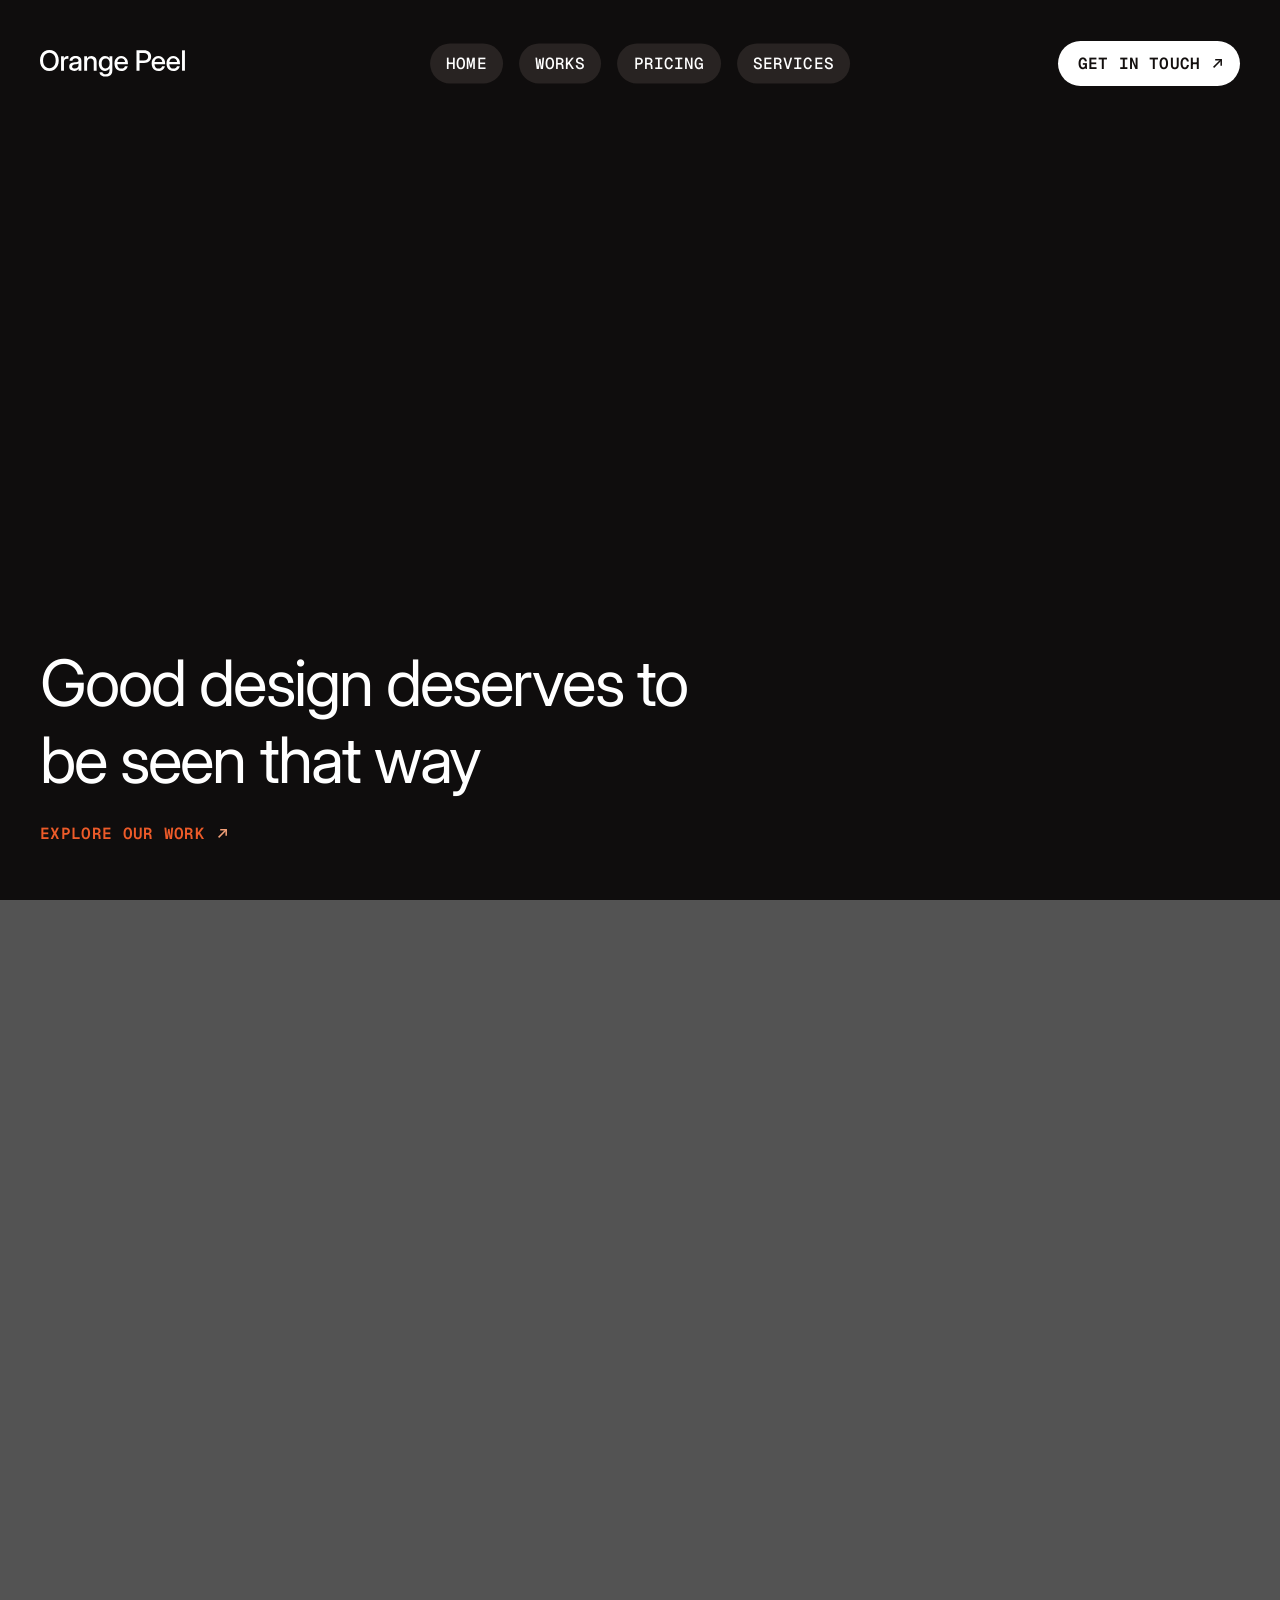
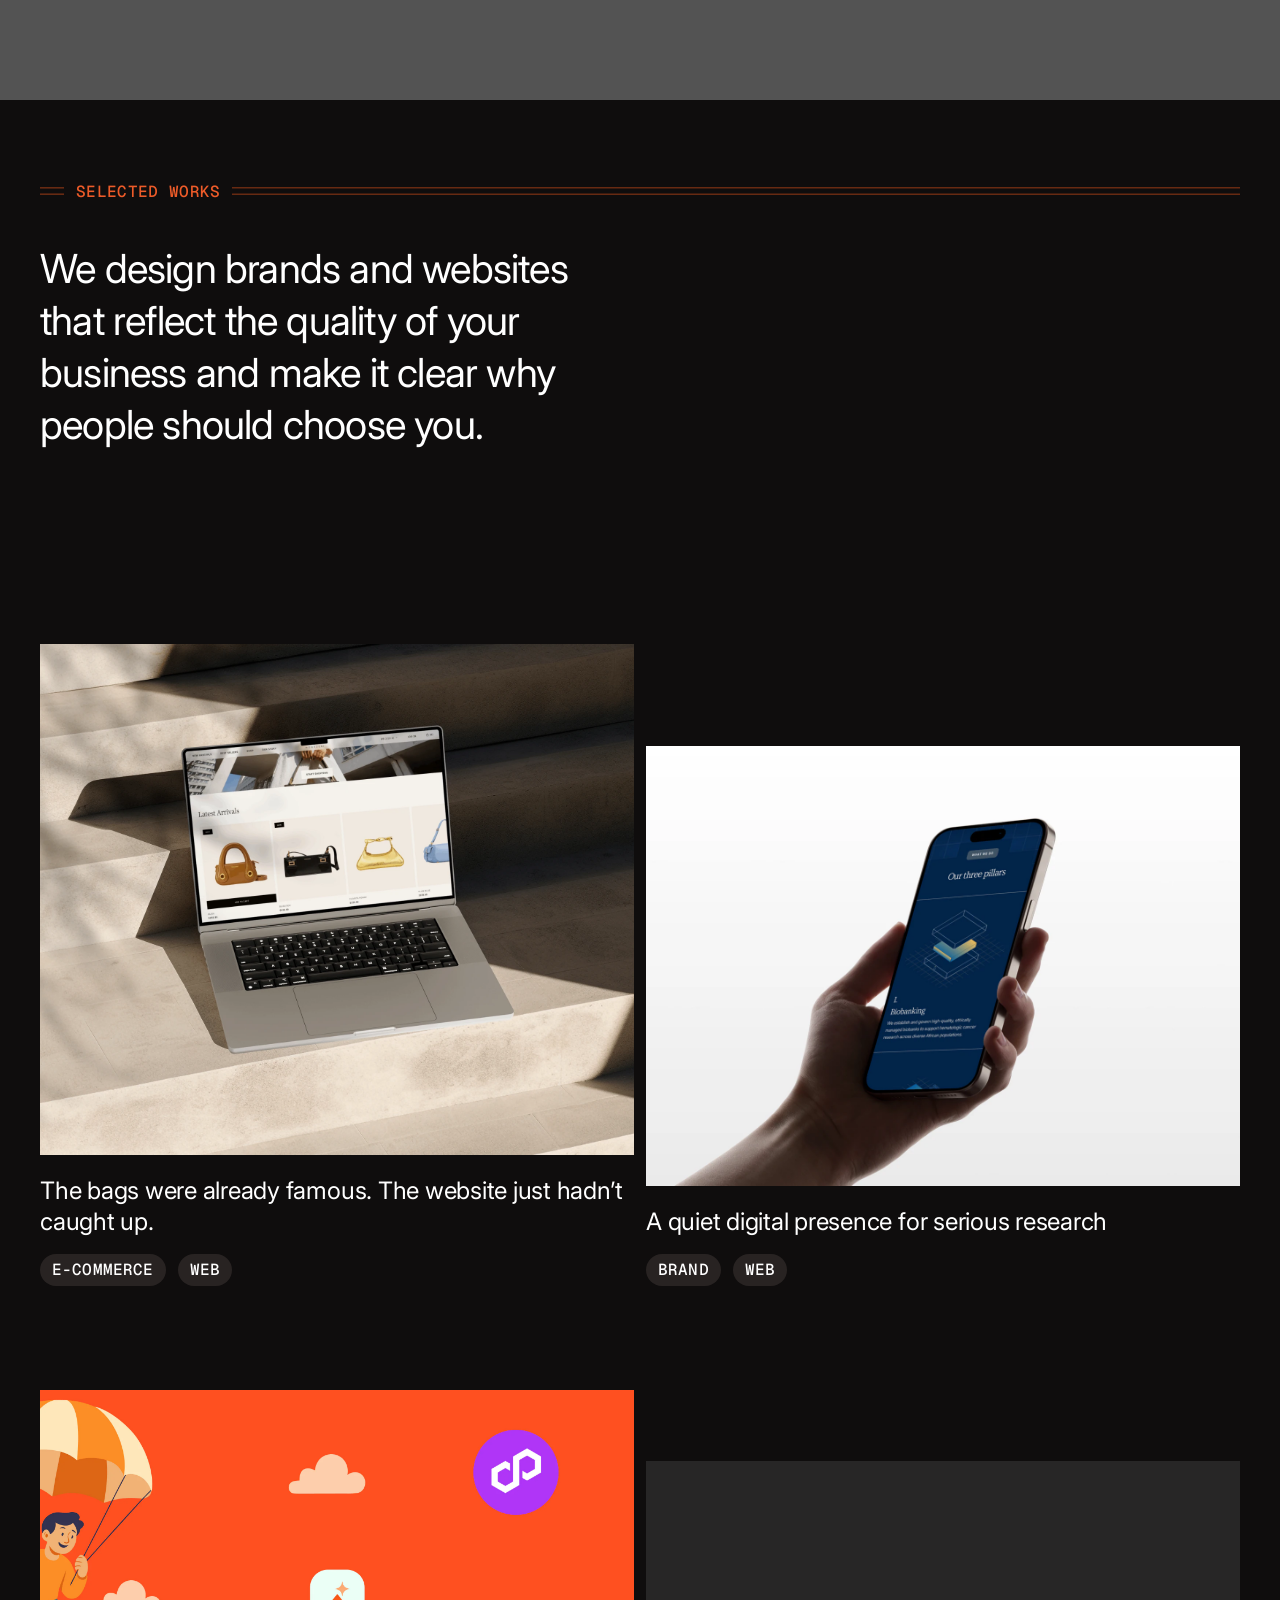
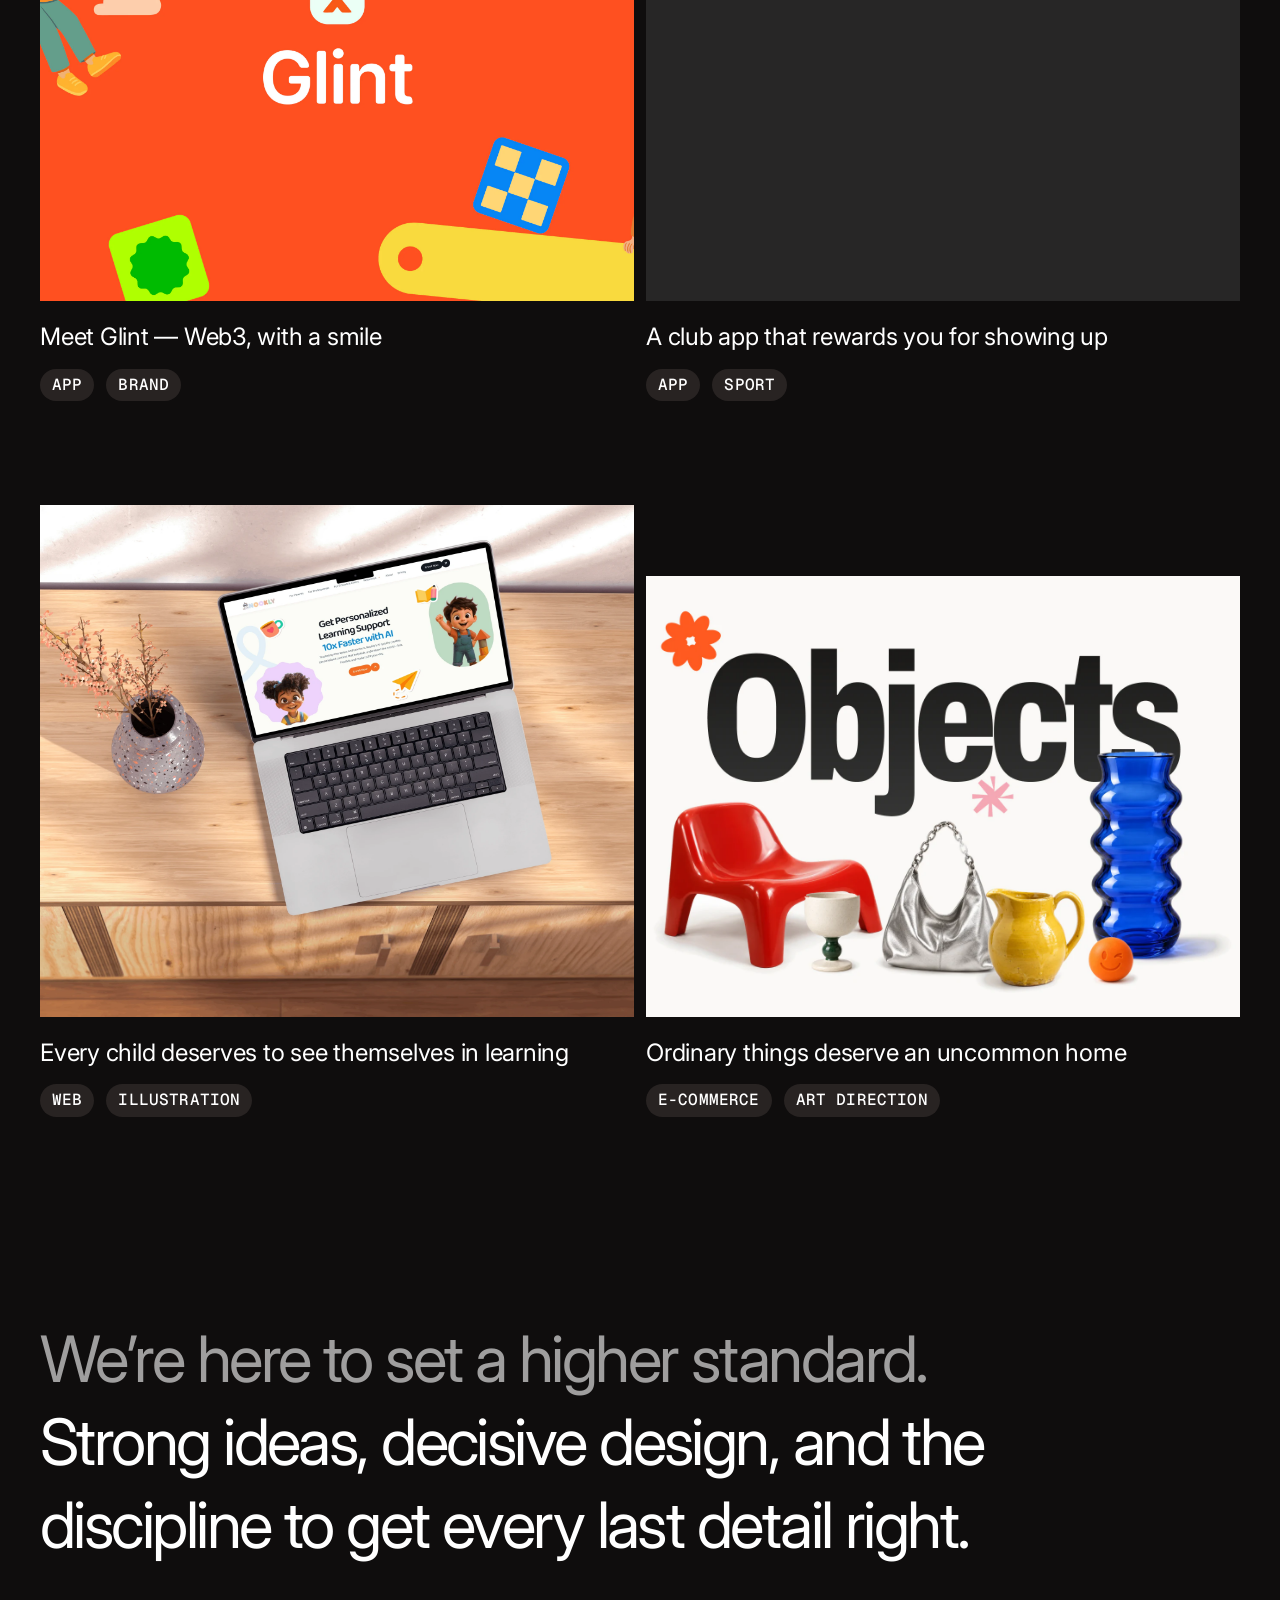
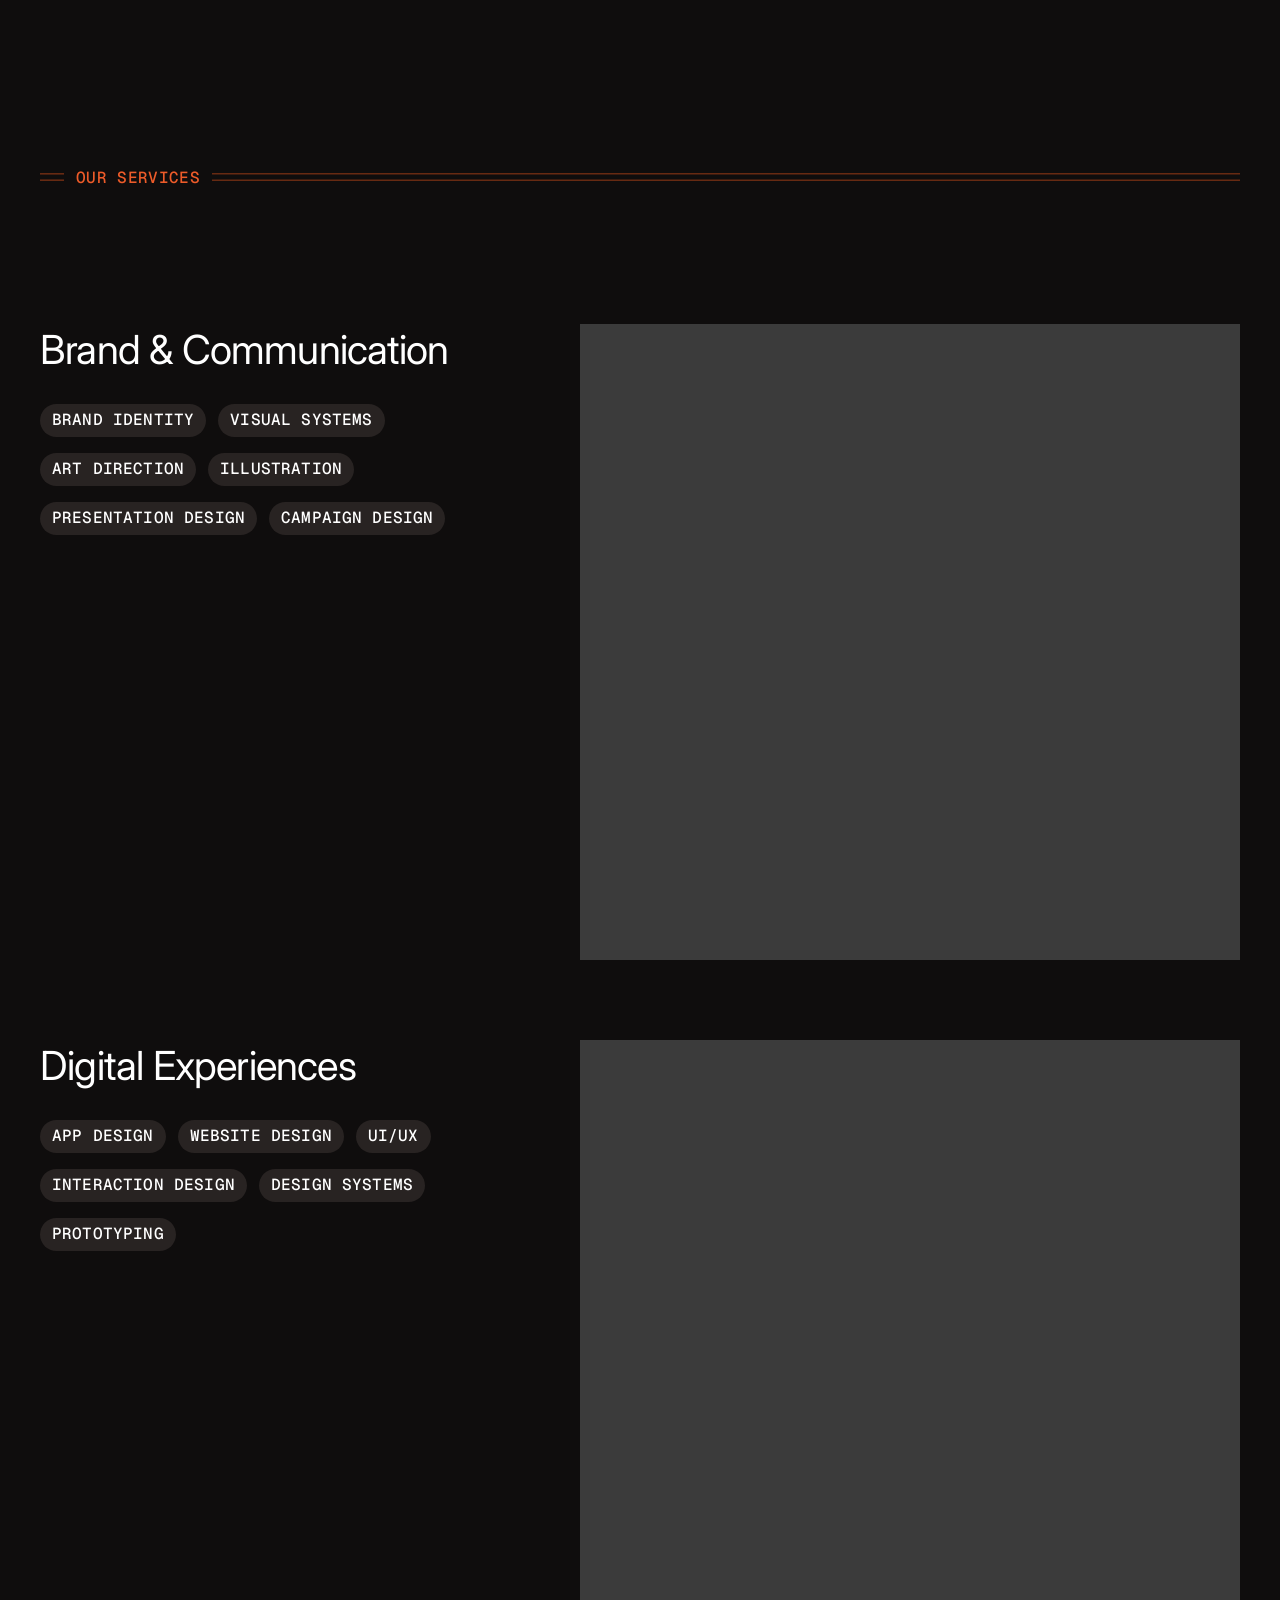
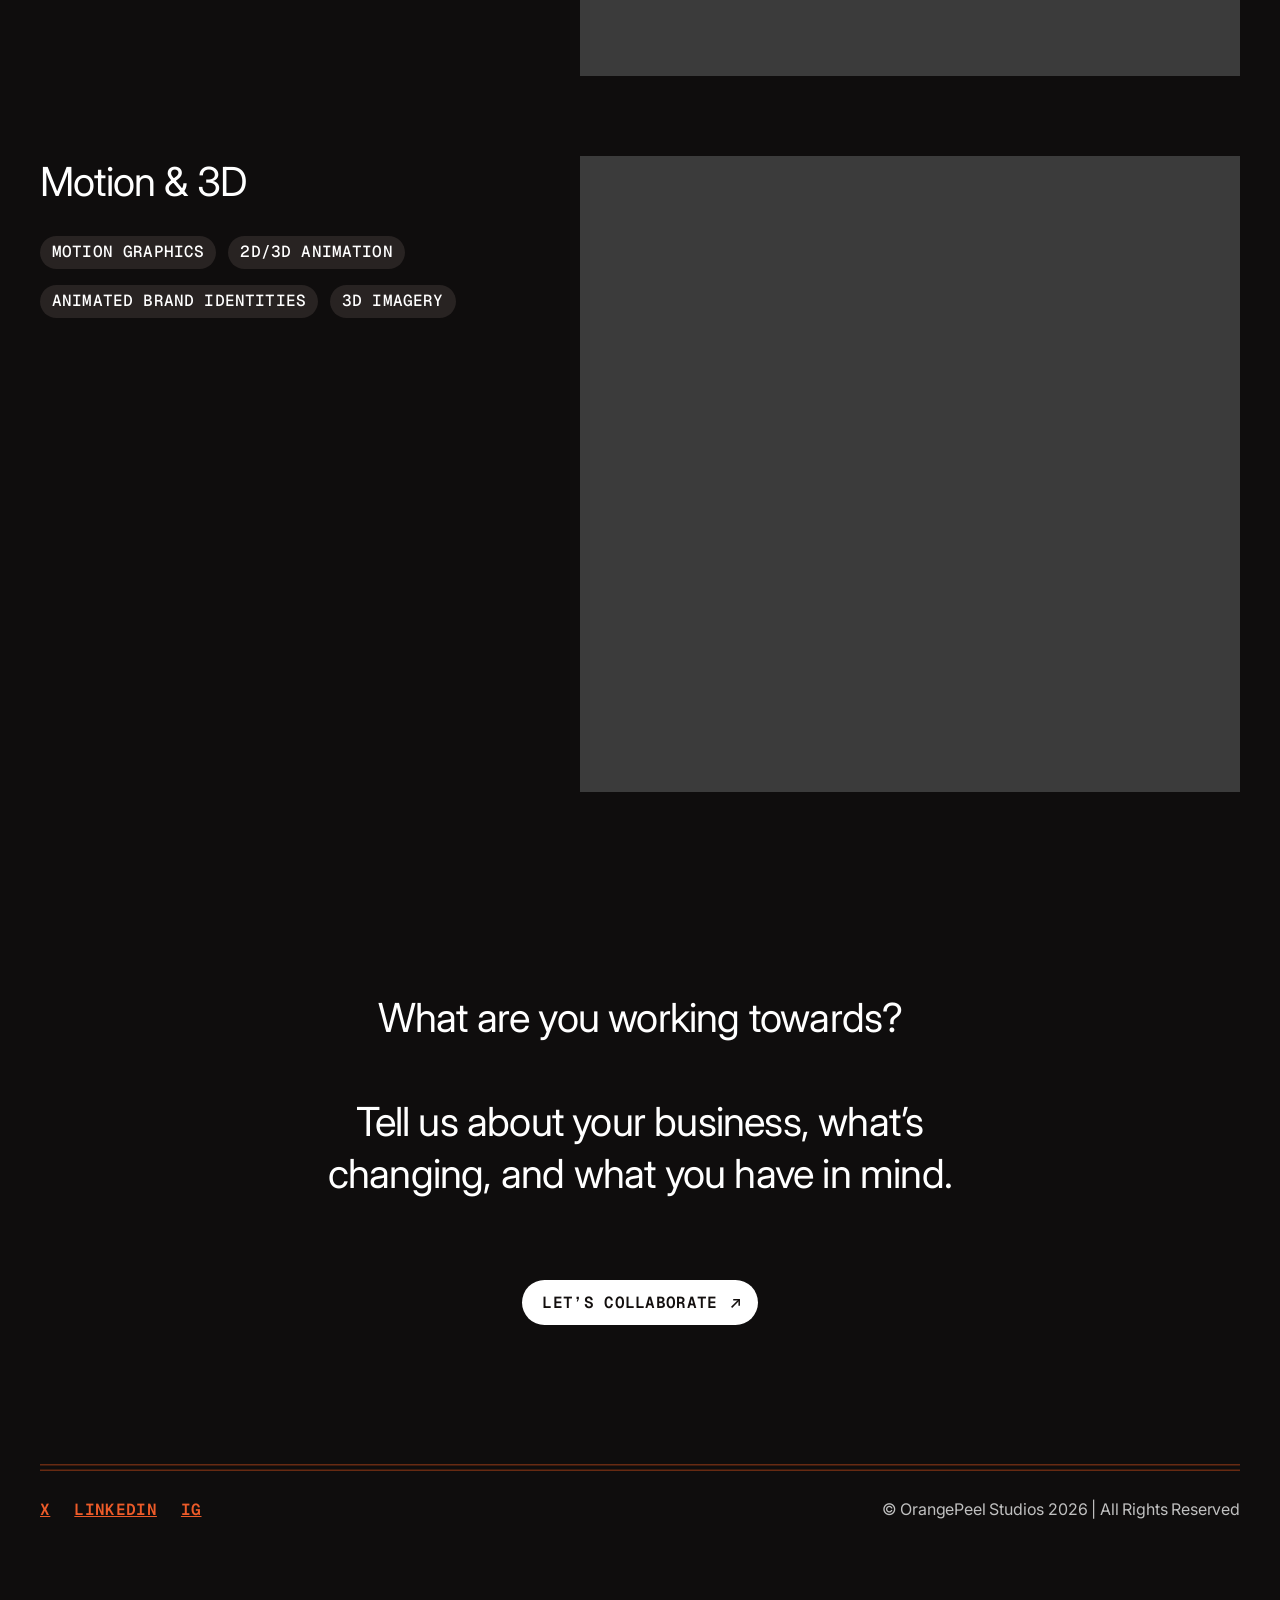
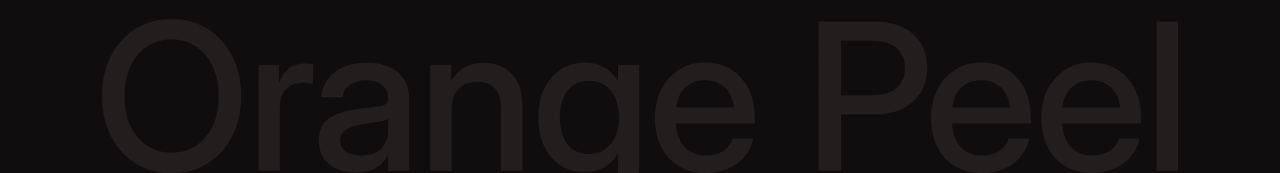
==== index.html @ c15f83d8 "Objects: add the display type video after the colour palette Co-Authored-By: Claude Opus 5.5 <norepl" ====
<!doctype html>
<html lang="en">
<head>
  <meta charset="utf-8">
  <meta name="viewport" content="width=device-width, initial-scale=1">
  <title>Studio</title>
  <link rel="icon" href="assets/favicon.svg" type="image/svg+xml">
  <link rel="icon" href="assets/favicon-32.png" sizes="32x32" type="image/png">
  <link rel="icon" href="assets/favicon-192.png" sizes="192x192" type="image/png">
  <link rel="apple-touch-icon" href="assets/apple-touch-icon.png">
  <link rel="preconnect" href="https://fonts.googleapis.com">
  <link rel="preconnect" href="https://fonts.gstatic.com" crossorigin>
  <link href="https://fonts.googleapis.com/css2?family=Geist+Mono:wght@500;600&family=Inter:opsz,wght@14..32,400;14..32,500&family=Nanum+Myeongjo&family=Barlow:wght@500&family=Baloo+2:wght@600&display=swap" rel="stylesheet">
  <link rel="stylesheet" href="styles.css?v=44">
</head>
<body>
  <main class="hero">
    <header class="site-header">
      <a class="site-logo" href="#" aria-label="Orange Peel home"><img src="assets/logo-orange-peel.svg?v=2" width="145" height="27" alt="Orange Peel"></a>
      <nav class="nav" aria-label="Primary">
        <a class="nav__link" href="#" aria-current="page">Home</a>
        <a class="nav__link" href="works.html">Works</a>
        <a class="nav__link" href="#pricing">Pricing</a>
        <a class="nav__link" href="#services">Services</a>
      </nav>
      <a class="cta" href="#contact">
        <span>Get in touch</span>
        <img src="assets/arrow-top-right-dark.svg" width="20" height="20" alt="">
      </a>
      <button class="menu-toggle" type="button" aria-label="Open menu" aria-expanded="false" aria-controls="mobile-menu">
        <svg class="menu-icon" width="32" height="32" viewBox="0 0 32 32" aria-hidden="true"><g class="menu-icon__turn menu-icon__turn--top"><path class="menu-icon__bar menu-icon__bar--top" d="M7.18 9.6H24.82"/></g><path class="menu-icon__bar menu-icon__bar--mid" d="M7.18 16H24.82"/><g class="menu-icon__turn menu-icon__turn--bottom"><path class="menu-icon__bar menu-icon__bar--bottom" d="M7.18 22.4H24.82"/></g></svg>
      </button>
    </header>

    <div class="mobile-menu" id="mobile-menu">
      <nav class="mobile-menu__links" aria-label="Menu">
        <a class="mobile-menu__link" href="#" aria-current="page">Home</a>
        <a class="mobile-menu__link" href="works.html">Works</a>
        <a class="mobile-menu__link" href="#pricing">Pricing</a>
        <a class="mobile-menu__link" href="#services">Services</a>
      </nav>
      <a class="cta mobile-menu__cta" href="#contact">
        <span>Get in touch</span>
        <img src="assets/arrow-top-right-dark.svg" width="20" height="20" alt="">
      </a>
    </div>

    <div class="hero__content">
      <h1 class="hero__title">Good design deserves to be seen that way</h1>
      <a class="hero__link" href="#projects">
        <span>Explore our work</span>
        <img src="assets/arrow-top-right-orange.svg" width="20" height="20" alt="">
      </a>
    </div>
  </main>

  <!-- Video placeholder (Figma "Wireframe - 3"). To add the video, replace the
       placeholder div with e.g.:
       <video src="assets/showreel.mp4" autoplay muted loop playsinline></video> -->
  <section class="video-section" aria-label="Showreel">
    <div class="video-section__placeholder" aria-hidden="true"></div>
  </section>

  <!-- Selected works (Figma "Wireframe - 4"). Card media are placeholders:
       put an <img> inside each .work-card__media when project imagery is ready. -->
  <section class="works" id="projects">
    <div class="section-label">
      <img class="section-label__rule" src="assets/section-rule-short.svg" width="24" height="7.5" alt="">
      <h2 class="section-label__text">Selected works</h2>
      <img class="section-label__rule section-label__rule--fill" src="assets/section-rule-long.svg" width="1197" height="7.5" alt="">
    </div>

    <p class="works__intro">We design brands and websites that reflect the quality of your business and make it clear why people should choose you.</p>

    <div class="works__grid">
      <a class="work-card" href="#work/monazeni">
        <div class="work-card__media"><img src="assets/work/monazeni-hero.webp" alt="The redesigned Monazeni website on a laptop" loading="lazy"></div>
        <div class="work-card__meta">
          <h3 class="work-card__title">The bags were already famous. The website just hadn’t caught up.</h3>
          <ul class="tags"><li class="tag">E-commerce</li><li class="tag">Web</li></ul>
        </div>
      </a>
      <a class="work-card" href="#work/claremont-amani">
        <div class="work-card__media work-card__media--short"><img src="assets/work/claremont-cover.webp" alt="A hand holding a phone showing the Claremont-Amani website" loading="lazy"></div>
        <div class="work-card__meta">
          <h3 class="work-card__title">A quiet digital presence for serious research</h3>
          <ul class="tags"><li class="tag">Brand</li><li class="tag">Web</li></ul>
        </div>
      </a>

      <a class="work-card" href="#work/glint">
        <div class="work-card__media"><img src="assets/work/glint-cover.webp" alt="Glint title illustration: the Glint logo surrounded by crypto icons and characters" loading="lazy"></div>
        <div class="work-card__meta">
          <h3 class="work-card__title">Meet Glint — Web3, with a smile</h3>
          <ul class="tags"><li class="tag">App</li><li class="tag">Brand</li></ul>
        </div>
      </a>
      <a class="work-card" href="#work/sporting-lagos">
        <div class="work-card__media work-card__media--short"></div>
        <div class="work-card__meta">
          <h3 class="work-card__title">A club app that rewards you for showing up</h3>
          <ul class="tags"><li class="tag">App</li><li class="tag">Sport</li></ul>
        </div>
      </a>

      <a class="work-card" href="#work/nookly">
        <div class="work-card__media"><img src="assets/work/nookly-hero.webp" alt="The Nookly website on a laptop on a wooden desk" loading="lazy"></div>
        <div class="work-card__meta">
          <h3 class="work-card__title">Every child deserves to see themselves in learning</h3>
          <ul class="tags"><li class="tag">Web</li><li class="tag">Illustration</li></ul>
        </div>
      </a>
      <a class="work-card" href="#work/objects">
        <div class="work-card__media work-card__media--short"><img src="assets/work/objects-cover.webp?v=2" alt="The word “Objects” above a red lounge chair, a ceramic cup, a silver bag, a yellow pitcher, a blue glass vase and an orange smiley ball" loading="lazy"></div>
        <div class="work-card__meta">
          <h3 class="work-card__title">Ordinary things deserve an uncommon home</h3>
          <ul class="tags"><li class="tag">E-commerce</li><li class="tag">Art direction</li></ul>
        </div>
      </a>
    </div>
  </section>

  <!-- Statement (Figma "Wireframe - 5") -->
  <section class="statement" aria-label="Our standard">
    <div class="statement__text">
      <p class="statement__muted">We’re here to set a higher standard.</p>
      <p>Strong ideas, decisive design, and the discipline to get every last detail right.</p>
    </div>
  </section>

  <!-- Our services (Figma "Wireframe - 6"). Media boxes are placeholders:
       put an <img> or <video> inside each .service__media when ready. -->
  <section class="services" id="services">
    <div class="section-label">
      <img class="section-label__rule" src="assets/section-rule-short.svg" width="24" height="7.5" alt="">
      <h2 class="section-label__text">Our services</h2>
      <img class="section-label__rule section-label__rule--fill" src="assets/section-rule-long.svg" width="1197" height="7.5" alt="">
    </div>

    <div class="services__list">
      <article class="service">
        <div class="service__info">
          <h3 class="service__title">Brand &amp; Communication</h3>
          <ul class="tags">
            <li class="tag">Brand identity</li>
            <li class="tag">Visual systems</li>
            <li class="tag">Art direction</li>
            <li class="tag">Illustration</li>
            <li class="tag">Presentation design</li>
            <li class="tag">Campaign design</li>
          </ul>
        </div>
        <div class="service__media"></div>
      </article>

      <article class="service">
        <div class="service__info">
          <h3 class="service__title">Digital Experiences</h3>
          <ul class="tags">
            <li class="tag">App design</li>
            <li class="tag">Website design</li>
            <li class="tag">UI/UX</li>
            <li class="tag">Interaction design</li>
            <li class="tag">Design systems</li>
            <li class="tag">Prototyping</li>
          </ul>
        </div>
        <div class="service__media"></div>
      </article>

      <article class="service">
        <div class="service__info">
          <h3 class="service__title">Motion &amp; 3D</h3>
          <ul class="tags">
            <li class="tag">Motion graphics</li>
            <li class="tag">2D/3D animation</li>
            <li class="tag">Animated brand identities</li>
            <li class="tag">3D imagery</li>
          </ul>
        </div>
        <div class="service__media"></div>
      </article>
    </div>
  </section>

  <!-- Contact CTA (Figma "Wireframe - 7") -->
  <section class="contact" id="contact">
    <h2 class="contact__text">
      What are you working towards?<br><br>
      Tell us about your business, what’s changing, and what you have in mind.
    </h2>
    <!-- TODO: replace with the studio's contact email or form URL -->
    <a class="cta cta--wide" href="mailto:hello@example.com">
      <span>Let’s collaborate</span>
      <img src="assets/arrow-top-right-dark.svg" width="20" height="20" alt="">
    </a>
  </section>

  <!-- Footer (Figma "Wireframe - 8"). TODO: set the social profile URLs. -->
  <footer class="site-footer">
    <img class="site-footer__rule" src="assets/footer-rule.svg" width="1360" height="7.5" alt="">
    <div class="site-footer__bar">
      <ul class="social-links">
        <li><a href="#" aria-label="X (Twitter)">X</a></li>
        <li><a href="#">LinkedIn</a></li>
        <li><a href="#" aria-label="Instagram">IG</a></li>
      </ul>
      <p class="site-footer__legal">© OrangePeel Studios 2026 | All Rights Reserved</p>
    </div>
    <div class="site-footer__wordmark" aria-hidden="true"><img src="assets/footer-wordmark.svg" width="1211" height="220" alt="" loading="lazy"></div>
  </footer>
  <!-- Case study overlay. Opened by any link to #work/<slug>; content is
       rendered from the PROJECTS data in case-study.js. -->
  <div class="case-overlay" id="case-study" role="dialog" aria-modal="true" aria-labelledby="case-title" hidden>
    <button class="case-close" type="button" aria-label="Close case study">
      <span class="case-close__inner">
        <img src="assets/icon-close.svg" width="24" height="24" alt="">
      </span>
    </button>
    <article class="case-sheet"></article>
  </div>

  <script src="menu.js?v=4" defer></script>
  <script src="case-study.js?v=62" defer></script>
</body>
</html>
---- styles.css ----
:root {
  --color-bg: #0f0d0d;
  --color-surface: #282322;
  --color-text: #ffffff;
  --color-ink: #130f0e;
  --color-accent: #ed5b29;
  --color-placeholder: #535353;
  --color-card: #272626;
  --color-media: #3b3b3b;
  --color-muted: #c0c0c0;
  --color-wordmark: #3a3432;

  --font-display: "Inter", system-ui, sans-serif;
  --font-mono: "Geist Mono", ui-monospace, monospace;

  --gutter: 40px;
}

*,
*::before,
*::after {
  box-sizing: border-box;
}

body {
  margin: 0;
  background: var(--color-bg);
  color: var(--color-text);
  font-family: var(--font-display);
  -webkit-font-smoothing: antialiased;
}

a {
  color: inherit;
  text-decoration: none;
}

img {
  display: block;
}

/* Hero (Figma frame "Wireframe - 2", 1440 × 760) */
.hero {
  position: relative;
  display: flex;
  flex-direction: column;
  justify-content: space-between;
  min-height: 100vh;
  min-height: 100svh;
  padding: 41px var(--gutter) 56px;
}

/* Header */
.site-header {
  position: relative;
  display: flex;
  justify-content: space-between;
  align-items: center;
  min-height: 45px;
}

/* Mobile menu button (Figma 118:18487): white circle with a hamburger. On open the
   top and bottom lines slide into the middle, then turn into a cross; closing plays it
   backwards. Each line has two layers: the inner path slides, the outer group turns. */
.menu-toggle {
  position: relative;
  z-index: 101;
  display: none;
  flex-shrink: 0;
  align-items: center;
  justify-content: center;
  width: 40px;
  height: 40px;
  padding: 0;
  border: 0;
  border-radius: 73px;
  background: #fff;
  cursor: pointer;
  -webkit-tap-highlight-color: transparent;
}

.menu-icon {
  overflow: visible;
}

.menu-icon__bar {
  fill: none;
  stroke: #121923;
  stroke-width: 2.536;
}

.menu-icon__bar--top,
.menu-icon__bar--bottom {
  transition: transform 0.22s cubic-bezier(0.65, 0, 0.35, 1) 0.2s;
}

.menu-icon__turn {
  transform-origin: 16px 16px;
  transition: transform 0.22s cubic-bezier(0.65, 0, 0.35, 1);
}

.menu-icon__bar--mid {
  transform-origin: 16px 16px;
  transition: opacity 0.12s ease 0.18s, transform 0.12s ease 0.18s;
}

.menu-toggle[aria-expanded="true"] .menu-icon__bar--top {
  transform: translateY(6.4px);
  transition-delay: 0s;
}

.menu-toggle[aria-expanded="true"] .menu-icon__bar--bottom {
  transform: translateY(-6.4px);
  transition-delay: 0s;
}

.menu-toggle[aria-expanded="true"] .menu-icon__turn--top {
  transform: rotate(45deg);
  transition-delay: 0.2s;
}

.menu-toggle[aria-expanded="true"] .menu-icon__turn--bottom {
  transform: rotate(-45deg);
  transition-delay: 0.2s;
}

.menu-toggle[aria-expanded="true"] .menu-icon__bar--mid {
  opacity: 0;
  transform: scaleX(0.4);
  transition-delay: 0.1s;
}

/* Full-screen mobile menu (Figma 119:18491): slides down from the top of the screen
   like a curtain; the header row (logo and button) stays on top of it */
.mobile-menu {
  position: fixed;
  inset: 0;
  z-index: 100;
  display: none;
  flex-direction: column;
  padding: calc(var(--menu-top, 69px) + 48px) var(--gutter) 48px;
  overflow-y: auto;
  background: #0f0d0d;
  visibility: hidden;
  clip-path: inset(0 0 100% 0);
  transition: clip-path 0.55s cubic-bezier(0.76, 0, 0.24, 1) 0.1s, visibility 0s linear 0.65s;
}

.mobile-menu.is-open {
  visibility: visible;
  clip-path: inset(0 0 0 0);
  transition: clip-path 0.65s cubic-bezier(0.76, 0, 0.24, 1), visibility 0s;
}

.mobile-menu__links {
  display: flex;
  flex-direction: column;
  align-items: flex-start;
  gap: 20px;
}

/* Links and the button glide up into place one after another once the curtain is down */
.mobile-menu__link,
.cta.mobile-menu__cta {
  opacity: 0;
  transform: translateY(24px);
  transition: opacity 0.2s ease, transform 0.2s ease;
}

.mobile-menu.is-open .mobile-menu__link,
.mobile-menu.is-open .cta.mobile-menu__cta {
  opacity: 1;
  transform: none;
  transition: opacity 0.5s ease, transform 0.6s cubic-bezier(0.16, 1, 0.3, 1);
}

.mobile-menu.is-open .mobile-menu__link:nth-child(1) { transition-delay: 0.3s; }
.mobile-menu.is-open .mobile-menu__link:nth-child(2) { transition-delay: 0.36s; }
.mobile-menu.is-open .mobile-menu__link:nth-child(3) { transition-delay: 0.42s; }
.mobile-menu.is-open .mobile-menu__link:nth-child(4) { transition-delay: 0.48s; }
.mobile-menu.is-open .cta.mobile-menu__cta { transition-delay: 0.5s; }

.mobile-menu__link {
  color: #fff;
  font-family: var(--font-display);
  font-weight: 500;
  font-size: 28px;
  line-height: 1.2;
  letter-spacing: -0.56px;
  text-decoration: none;
}

.cta.mobile-menu__cta {
  justify-content: center;
  font-size: 16px;
  align-items: center;
  margin-top: auto;
  padding: 16px 12px 16px 20px;
}

/* The header row sits above the menu so the logo and button stay put */
.site-header {
  z-index: 101;
}

html.menu-open {
  overflow: hidden;
}

@media (prefers-reduced-motion: reduce) {
  .mobile-menu,
  .mobile-menu.is-open,
  .menu-icon__bar,
  .menu-icon__turn,
  .mobile-menu__link,
  .cta.mobile-menu__cta {
    transition-duration: 0.01s !important;
    transition-delay: 0s !important;
  }
}

/* Wordmark at the far left of the nav bar */
.site-logo {
  display: block;
  flex-shrink: 0;
}

.site-logo img {
  display: block;
  width: 145px;
  height: auto;
}

.nav {
  position: absolute;
  left: 50%;
  top: 50%;
  transform: translate(-50%, -50%);
  display: flex;
  flex-wrap: wrap;
  align-items: center;
  gap: 16px;
}

.nav__link {
  padding: 10px 16px;
  border-radius: 20px;
  background: var(--color-surface);
  font-family: var(--font-mono);
  font-weight: 500;
  font-size: 16px;
  line-height: 1.3;
  letter-spacing: 0.16px;
  text-transform: uppercase;
  white-space: nowrap;
  transition: background-color 0.2s ease;
}

.nav__link:hover,
.nav__link:focus-visible {
  background: #3a3331;
}

.cta {
  display: inline-flex;
  align-items: flex-start;
  gap: 8px;
  padding: 12px 12px 12px 20px;
  border-radius: 72px;
  background: var(--color-text);
  color: var(--color-ink);
  font-family: var(--font-mono);
  font-weight: 600;
  font-size: 16px;
  line-height: normal;
  letter-spacing: 0.16px;
  text-transform: uppercase;
  white-space: nowrap;
  transition: opacity 0.2s ease;
}

.cta:hover,
.cta:focus-visible {
  opacity: 0.88;
}

/* Hero content */
.hero__content {
  display: flex;
  flex-direction: column;
  align-items: flex-start;
  gap: 24px;
  max-width: 670px;
}

.hero__title {
  margin: 0;
  font-family: var(--font-display);
  font-optical-sizing: auto;
  font-weight: 400;
  font-size: 64px;
  line-height: 1.2;
  letter-spacing: -1.92px;
}

.hero__link {
  display: inline-flex;
  align-items: flex-start;
  gap: 8px;
  color: var(--color-accent);
  font-family: var(--font-mono);
  font-weight: 600;
  font-size: 16px;
  line-height: normal;
  letter-spacing: 0.32px;
  text-transform: uppercase;
  white-space: nowrap;
}

.hero__link span {
  text-underline-offset: 4px;
}

.hero__link:hover span,
.hero__link:focus-visible span {
  text-decoration: underline;
}

.hero__link img {
  transition: transform 0.2s ease;
}

.hero__link:hover img,
.hero__link:focus-visible img {
  transform: translate(2px, -2px);
}

/* Video section (Figma frame "Wireframe - 3", 1440 × 900) */
.video-section {
  position: relative;
  aspect-ratio: 1440 / 900;
  overflow: hidden;
  background: var(--color-placeholder);
}

.video-section > * {
  position: absolute;
  inset: 0;
  width: 100%;
  height: 100%;
  border: 0;
  object-fit: cover;
}

/* Section label: "— SELECTED WORKS ———" */
.section-label {
  display: flex;
  align-items: center;
  gap: 12px;
  padding: 1px 0;
}

.section-label__rule {
  flex: none;
  /* SVG is 7.5 tall in a 6px slot, offset up by its 1.5px stroke overhang */
  margin-top: -1.5px;
}

.section-label__rule--fill {
  flex: 1 1 0;
  min-width: 0;
  width: 0;
}

.section-label__text {
  margin: 0;
  color: var(--color-accent);
  font-family: var(--font-mono);
  font-weight: 500;
  font-size: 16px;
  line-height: normal;
  letter-spacing: 0.32px;
  text-transform: uppercase;
  white-space: nowrap;
}

/* Works page (works.html) */
.page-top {
  padding: 41px var(--gutter) 0;
  background: var(--color-bg);
}

.works.works--page {
  padding-top: 120px;
}

.page-title {
  margin: 40px 0 0;
  font-weight: 400;
  font-size: 64px;
  line-height: 1.2;
  letter-spacing: -1.92px;
}

.works--page .works__intro {
  margin-top: 24px;
}

.works--page .works__grid {
  margin-top: 120px;
}

/* Selected works (Figma frame "Wireframe - 4", 1440 × 3656) */
.works {
  padding: 80px var(--gutter);
  background: var(--color-bg);
}

.works__intro {
  max-width: 555px;
  margin: 40px 0 0;
  font-size: 40px;
  line-height: 1.3;
  letter-spacing: -0.8px;
}

.works__grid {
  display: grid;
  grid-template-columns: repeat(2, minmax(0, 1fr));
  align-items: end;
  column-gap: 12px;
  row-gap: 104px;
  margin-top: 193px;
}

.work-card {
  display: flex;
  flex-direction: column;
  gap: 20px;
}

.work-card__media {
  aspect-ratio: 674 / 580;
  overflow: hidden;
  background: var(--color-card);
}

.work-card__media--short {
  aspect-ratio: 674 / 500;
}

.work-card__media > img,
.work-card__media > video {
  display: block;
  width: 100%;
  height: 100%;
  object-fit: cover;
  transition: transform 0.4s ease;
}

.work-card:hover .work-card__media > *,
.work-card:focus-visible .work-card__media > * {
  transform: scale(1.02);
}

.work-card__meta {
  display: flex;
  flex-direction: column;
  align-items: flex-start;
  gap: 16px;
}

.work-card__title {
  margin: 0;
  font-weight: 400;
  font-size: 24px;
  line-height: 1.3;
  letter-spacing: -0.24px;
}

.tags {
  display: flex;
  flex-wrap: wrap;
  gap: 16px 12px;
  margin: 0;
  padding: 0;
  list-style: none;
}

.tag {
  padding: 6px 12px;
  border-radius: 40px;
  background: var(--color-surface);
  font-family: var(--font-mono);
  font-weight: 500;
  font-size: 16px;
  line-height: 1.3;
  letter-spacing: 0.16px;
  text-transform: uppercase;
  white-space: nowrap;
}

/* Statement (Figma frame "Wireframe - 5", 1440 × 489) */
.statement {
  padding: 120px var(--gutter);
  background: var(--color-bg);
}

.statement__text {
  max-width: 994px;
  font-size: 64px;
  line-height: 1.3;
  letter-spacing: -2.56px;
}

.statement__text p {
  margin: 0;
}

.statement__muted {
  color: rgba(255, 255, 255, 0.6);
}

/* Our services (Figma frame "Wireframe - 6", 1440 × 2386) */
.services {
  padding: 80px var(--gutter);
  background: var(--color-bg);
}

.services__list {
  display: flex;
  flex-direction: column;
  gap: 80px;
  margin-top: 135px;
}

.service {
  display: flex;
  justify-content: space-between;
  align-items: flex-start;
  gap: 40px;
}

.service__info {
  display: flex;
  flex-direction: column;
  gap: 28px;
  flex: 0 1 427px;
}

.service__title {
  margin: 0;
  font-weight: 400;
  font-size: 40px;
  line-height: 1.3;
  letter-spacing: -0.8px;
}

.service__media {
  flex: 0 1 660px;
  aspect-ratio: 660 / 636;
  overflow: hidden;
  background: var(--color-media);
}

.service__media > img,
.service__media > video {
  display: block;
  width: 100%;
  height: 100%;
  object-fit: cover;
}

/* Contact CTA (Figma frame "Wireframe - 7", 1440 × 574) */
.contact {
  display: flex;
  flex-direction: column;
  align-items: center;
  gap: 80px;
  padding: 120px var(--gutter);
  background: var(--color-bg);
  text-align: center;
}

.contact__text {
  max-width: 720px;
  margin: 0;
  font-weight: 400;
  font-size: 40px;
  line-height: 1.3;
  letter-spacing: -0.8px;
}

.cta--wide {
  align-items: center;
  border-radius: 32px;
  letter-spacing: 0.32px;
}

/* Footer (Figma frame "Wireframe - 8", 1440 × 360) */
.site-footer {
  overflow: hidden;
  padding: 20px var(--gutter) 0;
  background: var(--color-bg);
}

.site-footer__rule {
  width: 100%;
  margin-top: -1.5px;
}

.site-footer__bar {
  display: flex;
  justify-content: space-between;
  align-items: center;
  gap: 16px 24px;
  flex-wrap: wrap;
  margin-top: 28px;
  font-size: 16px;
}

.social-links {
  display: flex;
  gap: 24px;
  margin: 0;
  padding: 0;
  list-style: none;
  color: var(--color-accent);
  font-family: var(--font-mono);
  font-weight: 600;
  line-height: normal;
  letter-spacing: 0.32px;
  text-transform: uppercase;
}

.social-links a {
  text-decoration: underline;
  text-decoration-thickness: 8%;
  transition: opacity 0.2s ease;
}

.social-links a:hover,
.social-links a:focus-visible {
  opacity: 0.75;
}

.site-footer__legal {
  margin: 0;
  color: var(--color-muted);
  line-height: 1.3;
  letter-spacing: -0.16px;
  text-align: right;
}

/* Oversized "Orange Peel" wordmark (Figma 122:18511, 1211 × 220 on a 1440 frame),
   cropped by the footer's bottom edge as in the design. It scales with the page;
   --w is its width and the crop and spacing keep Figma's proportions. */
.site-footer__wordmark {
  --w: min(1211px, 84.1vw);
  width: var(--w);
  height: calc(var(--w) * 174 / 1211);
  margin: calc(var(--w) * 111 / 1211) auto 0;
  overflow: hidden;
}

.site-footer__wordmark img {
  display: block;
  width: 100%;
  height: auto;
}

/* Phones: socials and copyright stacked and centred, copyright smaller */
@media (max-width: 600px) {
  .site-footer__bar {
    flex-direction: column;
    justify-content: center;
    gap: 16px;
  }

  .social-links {
    justify-content: center;
  }

  .site-footer__legal {
    font-size: 15px;
    text-align: center;
  }
}

/* ==========================================================================
   Case study overlay (Figma "Desktop - 250")
   ========================================================================== */
.case-overlay {
  --ease-out: cubic-bezier(0.16, 1, 0.3, 1);
  --ease-in: cubic-bezier(0.7, 0, 0.84, 0);
  position: fixed;
  inset: 0;
  z-index: 200;
  overflow: hidden;
  opacity: 0;
  transition: opacity 0.45s ease 0.15s;
}

/* Tinted, blurred backdrop over the homepage. Kept on a pseudo-element:
   a backdrop-filter on the overlay itself would trap the fixed close button. */
.case-overlay::before {
  content: "";
  position: fixed;
  inset: 0;
  background: rgba(221, 173, 160, 0.2);
  -webkit-backdrop-filter: blur(25.85px);
  backdrop-filter: blur(25.85px);
}

.case-overlay[hidden] {
  display: none;
}

.case-overlay.is-open {
  opacity: 1;
  transition-delay: 0s;
}

/* Close button: orange pill with an outer ring */
.case-close {
  position: fixed;
  top: 36px;
  left: 50%;
  z-index: 2;
  padding: 0;
  border: 1px solid #e44a03;
  border-radius: 44px;
  background: none;
  cursor: pointer;
  transform: translate(-50%, -24px);
  opacity: 0;
  transition: transform 0.3s var(--ease-in), opacity 0.3s ease;
}

.case-overlay.is-open .case-close {
  transform: translate(-50%, 0);
  opacity: 1;
  transition: transform 0.6s var(--ease-out) 0.3s, opacity 0.4s ease 0.3s;
}

.case-close__inner {
  display: flex;
  align-items: center;
  justify-content: center;
  padding: 16px 32px;
  border-radius: 41px;
  background: #fd540b;
  box-shadow: inset 0 -2px 4px #cf4100, inset 0 2px 4px #ffb898;
  transition: background-color 0.2s ease;
}

/* Focus rings: none for mouse/touch, a ring that matches the site for keyboard */
.case-close:focus,
.case-sheet:focus {
  outline: none;
}

html[data-input="keyboard"] .case-close:focus-visible {
  outline: 2px solid #fff;
  outline-offset: 4px;
}

.case-close:hover .case-close__inner,
.case-close:focus-visible .case-close__inner {
  background: #ff6a29;
}

/* The sheet slides up from the bottom of the screen */
/* The sheet stays fixed in place; only its content scrolls. */
.case-sheet {
  position: absolute;
  top: 130px;
  right: 0;
  bottom: 0;
  left: 0;
  z-index: 1;
  overflow-x: hidden;
  overflow-y: auto;
  overscroll-behavior: contain;
  padding: 88px var(--gutter) 0;
  border-radius: 40px 40px 0 0;
  background: var(--color-ink);
  transform: translateY(100vh);
  transition: transform 0.55s var(--ease-in);
}

.case-overlay.is-open .case-sheet {
  transform: none;
  transition: transform 0.9s var(--ease-out) 0.05s;
}

/* Header content rises in once the sheet has mostly arrived */
.case-header > *,
.case-figure--hero {
  opacity: 0;
  transform: translateY(32px);
}

.case-overlay.is-open .case-header > *,
.case-overlay.is-open .case-figure--hero {
  opacity: 1;
  transform: none;
  transition: opacity 0.7s ease, transform 0.9s var(--ease-out);
}

.case-overlay.is-open .case-header__main { transition-delay: 0.35s; }
.case-overlay.is-open .case-intro { transition-delay: 0.45s; }
.case-overlay.is-open .case-figure--hero { transition-delay: 0.55s; }

/* Header: tags + title on the left, intro on the right */
.case-header {
  display: flex;
  justify-content: space-between;
  align-items: flex-start;
  gap: 40px;
}

.case-header__main {
  display: flex;
  flex-direction: column;
  gap: 20px;
  flex: 0 1 656px;
}

.case-header .tag {
  border-radius: 20px;
}

.case-title {
  margin: 0;
  font-weight: 500;
  font-size: 56px;
  line-height: 1.3;
  letter-spacing: -1.12px;
}

.case-intro,
.case-chapter__body p {
  margin: 0;
  color: #e6e5e5;
  font-size: 18px;
  line-height: 1.58;
  letter-spacing: -0.18px;
}

.case-intro {
  display: flex;
  flex-direction: column;
  gap: 16px;
  flex: 0 1 539px;
  padding-top: 12px;
}

.case-intro p {
  margin: 0;
}

/* Large standalone line that closes a chapter */
.case-statement {
  max-width: 900px;
  margin: 120px 0 0;
  font-size: 56px;
  line-height: 1.25;
  letter-spacing: -1.68px;
}

/* Right-column text that continues a chapter after a full-width block */
.case-chapter.case-chapter--continued {
  margin-top: 80px;
}

/* Press logos (Figma "Section 1"): TV row above, magazines below, centred */
.case-press {
  --logo-scale: 1;
  display: flex;
  flex-direction: column;
  align-items: center;
  gap: 82px;
  margin-top: 120px;
  padding: 80px 0;
}

.case-press__row {
  display: flex;
  flex-wrap: wrap;
  justify-content: center;
  align-items: center;
  gap: 32px 48px;
  margin: 0;
  padding: 0;
  list-style: none;
}

.case-press__row:first-child {
  column-gap: 26px;
}

.case-press__row li {
  display: flex;
  align-items: center;
  justify-content: center;
}

.case-press__row img {
  width: calc(var(--logo-w) * var(--logo-scale));
  height: calc(var(--logo-h) * var(--logo-scale));
}

/* Short list inside a chapter (e.g. "The Experience") */
.case-list {
  margin: 0;
  padding: 0;
  list-style: none;
  border-bottom: 1px solid rgba(255, 255, 255, 0.15);
}

.case-list li {
  padding: 14px 0;
  border-top: 1px solid rgba(255, 255, 255, 0.15);
  font-size: 18px;
  line-height: 1.4;
  letter-spacing: -0.18px;
}

/* Bullet-point version of the list: same text as the body, no dividing lines */
.case-list.case-list--bullets {
  display: flex;
  flex-direction: column;
  gap: 8px;
  padding-left: 1.25em;
  border-bottom: 0;
  list-style: disc;
  color: #e6e5e5;
}

.case-list.case-list--bullets li {
  padding: 0 0 0 4px;
  border-top: 0;
  line-height: 1.58;
}

.case-list.case-list--bullets li::marker {
  color: var(--color-accent);
}

/* Media placeholders: put an <img>/<video> inside .case-media */
.case-figure {
  margin: 0;
}

.case-media {
  overflow: hidden;
  aspect-ratio: 1360 / 720;
  background: #e5e5e5;
}

.case-media > img,
.case-media > video {
  display: block;
  width: 100%;
  height: 100%;
  object-fit: cover;
}

.case-figure--hero {
  margin-top: 72px;
}

.case-figure--full {
  margin-top: 120px;
}

/* A full-width image straight after the colour palette sits close to it, as one block */
.case-palette + .case-figure--full {
  margin-top: 12px;
}

.case-caption {
  margin-top: 16px;
  color: rgba(255, 255, 255, 0.5);
  font-family: var(--font-mono);
  font-size: 14px;
  letter-spacing: 0.14px;
}

.case-pair {
  display: grid;
  grid-template-columns: repeat(2, minmax(0, 1fr));
  gap: 12px;
  margin-top: 120px;
}

/* Edge-to-edge image: spans the full sheet width, ignoring the side margins
   (at a 1440px window it shows at the Figma frame's exact 1440px width) */
.case-figure--bleed {
  margin-right: calc(var(--gutter) * -1);
  margin-left: calc(var(--gutter) * -1);
}

/* Edge-to-edge pair: two images spanning the full sheet width */
.case-pair--bleed {
  gap: 16px;
  margin-right: calc(var(--gutter) * -1);
  margin-left: calc(var(--gutter) * -1);
}

/* Back-to-back edge-to-edge slides sit close together */
.case-figure--bleed + .case-pair.case-pair--bleed,
.case-figure--bleed + .case-figure--bleed {
  margin-top: 16px;
}

/* Open Runde (SIL Open Font License; see assets/fonts/open-runde/LICENSE.txt) */
@font-face {
  font-family: "Open Runde";
  src: url("assets/fonts/open-runde/OpenRunde-Medium.woff2") format("woff2");
  font-weight: 500;
  font-display: swap;
}

@font-face {
  font-family: "Open Runde";
  src: url("assets/fonts/open-runde/OpenRunde-Semibold.woff2") format("woff2");
  font-weight: 600;
  font-display: swap;
}

/* Colour palette (Figma 19:864): 652 / 318 / 318 columns, 1320 x 400 at design size */
.case-palette {
  display: grid;
  grid-template-columns: 652fr 318fr 318fr;
  gap: 16px;
  aspect-ratio: 1320 / 400;
  margin-top: 120px;
}

.case-figure--full + .case-palette,
.case-pair + .case-palette {
  margin-top: 12px;
}

.case-palette__stack {
  display: grid;
  grid-template-rows: 1fr 1fr;
  gap: 16px;
}

.swatch {
  position: relative;
  display: flex;
  flex-direction: column;
  gap: 12px;
  padding: 32px;
  overflow: hidden;
  border-radius: 0;
  font-family: "Open Runde", var(--font-display);
}

.swatch--bottom {
  justify-content: flex-end;
}

.swatch__name,
.swatch__hex {
  margin: 0;
  line-height: 22.4px;
}

.swatch__name {
  color: #fff;
  font-weight: 600;
  font-size: 24px;
  letter-spacing: -0.48px;
}

.swatch__hex {
  font-weight: 500;
  font-size: 18px;
  letter-spacing: -0.36px;
}

/* Grid of landscape cards (e.g. Glint's stat cards, 652 x 400 each) */
.case-cards {
  display: grid;
  grid-template-columns: repeat(2, minmax(0, 1fr));
  gap: 12px;
  margin-top: 120px;
}

.case-media.case-media--card {
  aspect-ratio: 652 / 400;
}

/* A pair directly under a full-width image reads as one block */
.case-figure--full + .case-pair {
  margin-top: 12px;
}

.case-pair .case-media {
  aspect-ratio: var(--pair-ratio, 674 / 720);
}

/* Product strip (Figma "Frame 296"): cards keep their Figma proportions and
   scale with the frame's height (--u = 1 at the 720px design height). */
.case-media.case-shop {
  container-type: size;
  display: flex;
  align-items: center;
  background: #fff;
}

.case-shop__track {
  --u: calc(100cqh / 720);
  display: flex;
  align-items: flex-start;
  width: max-content;
  animation: shop-scroll 48s linear infinite;
  animation-delay: -4s;
}

.case-shop:hover .case-shop__track {
  animation-play-state: paused;
}

@keyframes shop-scroll {
  to {
    transform: translateX(-50%);
  }
}

.shop-card {
  display: flex;
  flex-direction: column;
  width: calc(331 * var(--u));
  margin-right: calc(12 * var(--u));
  font-family: "Barlow", var(--font-display);
  font-weight: 500;
}

.shop-card__media {
  position: relative;
  min-height: calc(452 * var(--u));
  overflow: hidden;
  background: #faf5f2;
}

.shop-card__frame {
  position: relative;
  height: calc(406 * var(--u));
  overflow: hidden;
}

.shop-card__box {
  position: absolute;
  top: calc(50% + 17 * var(--u));
  left: 50%;
  width: calc(356 * var(--u));
  height: calc(340 * var(--u));
  overflow: hidden;
  transform: translate(-50%, -50%);
}

.shop-card__box img {
  position: absolute;
  max-width: none;
}

.shop-card__cta {
  position: absolute;
  right: 0;
  bottom: 0;
  left: 0;
  padding: calc(16 * var(--u)) calc(14 * var(--u));
  background: #0b0b0b;
  color: #fff;
  font-size: max(10px, calc(12 * var(--u)));
  letter-spacing: calc(0.84 * var(--u));
  text-align: center;
  text-transform: uppercase;
  white-space: nowrap;
  opacity: 0;
  transform: translateY(100%);
  transition: opacity 0.25s ease, transform 0.35s cubic-bezier(0.16, 1, 0.3, 1);
}

.shop-card:hover .shop-card__cta {
  opacity: 1;
  transform: none;
}

.shop-card__name,
.shop-card__price {
  margin: 0;
}

.shop-card__name {
  margin-top: calc(20 * var(--u));
  color: #727272;
  font-size: max(10px, calc(12 * var(--u)));
  line-height: 1.1;
  letter-spacing: calc(0.96 * var(--u));
  text-transform: uppercase;
}

.shop-card__price {
  margin-top: calc(4 * var(--u));
  color: #272727;
  font-size: max(11px, calc(13 * var(--u)));
  line-height: 1.6;
  letter-spacing: calc(0.78 * var(--u));
}

@media (prefers-reduced-motion: reduce) {
  .case-media.case-media--pan > img {
    animation: none;
  }

  .case-media.case-shop {
    overflow-x: auto;
  }

  .case-shop__track {
    animation: none;
  }
}

/* Small mono label used for chapter numbers, gallery, credits */
.case-kicker {
  margin: 0;
  color: var(--color-accent);
  font-family: var(--font-mono);
  font-weight: 500;
  font-size: 16px;
  line-height: normal;
  letter-spacing: 0.32px;
  text-transform: uppercase;
}

/* Project facts */
.case-meta {
  display: grid;
  grid-template-columns: repeat(4, minmax(0, 1fr));
  gap: 24px 12px;
  margin: 40px 0 0;
}

.case-meta__item {
  padding-top: 16px;
  border-top: 1px solid rgba(255, 255, 255, 0.15);
}

.case-meta dt,
.case-credits dt {
  color: rgba(255, 255, 255, 0.5);
  font-family: var(--font-mono);
  font-size: 14px;
  letter-spacing: 0.14px;
  text-transform: uppercase;
}

.case-meta dd,
.case-credits dd {
  margin: 8px 0 0;
  font-size: 18px;
  line-height: 1.4;
}

/* Chapters: number + heading left, copy right (same columns as the header) */
.case-chapter {
  display: flex;
  justify-content: space-between;
  align-items: flex-start;
  gap: 40px;
  margin-top: 160px;
}

.case-chapter__head {
  display: flex;
  flex-direction: column;
  gap: 20px;
  flex: 0 1 656px;
}

.case-chapter__title {
  margin: 0;
  font-weight: 400;
  font-size: 40px;
  line-height: 1.3;
  letter-spacing: -0.8px;
}

.case-chapter__body {
  display: flex;
  flex-direction: column;
  gap: 20px;
  flex: 0 1 539px;
  padding-top: 40px;
}

/* Gallery carousel with counter */
.case-carousel {
  margin-top: 160px;
}

.case-carousel__bar {
  display: flex;
  justify-content: space-between;
  align-items: center;
  margin-bottom: 20px;
}

.case-carousel__controls {
  display: flex;
  align-items: center;
  gap: 8px;
  font-family: var(--font-mono);
  font-size: 16px;
}

.case-carousel__count {
  margin-right: 12px;
  color: rgba(255, 255, 255, 0.6);
}

.case-carousel__btn {
  width: 44px;
  height: 44px;
  border: 0;
  border-radius: 50%;
  background: var(--color-surface);
  color: var(--color-text);
  font-size: 18px;
  cursor: pointer;
  transition: background-color 0.2s ease;
}

.case-carousel__btn:hover,
.case-carousel__btn:focus-visible {
  background: #3a3331;
}

.case-carousel__track {
  display: flex;
  gap: 12px;
  margin: 0 calc(var(--gutter) * -1);
  padding: 0 var(--gutter);
  overflow-x: auto;
  scroll-snap-type: x mandatory;
  scroll-padding: 0 var(--gutter);
  scrollbar-width: none;
  list-style: none;
}

.case-carousel__track::-webkit-scrollbar {
  display: none;
}

.case-carousel__slide {
  flex: 0 0 min(900px, 80%);
  scroll-snap-align: start;
}

.case-carousel__slide .case-media {
  aspect-ratio: 900 / 600;
}

/* Client quote */
.case-quote {
  max-width: 1100px;
  margin: 160px 0 0;
}

.case-quote p {
  margin: 0;
  font-size: 56px;
  line-height: 1.25;
  letter-spacing: -1.68px;
}

.case-quote footer {
  margin-top: 32px;
  color: rgba(255, 255, 255, 0.6);
  font-family: var(--font-mono);
  font-size: 16px;
  letter-spacing: 0.16px;
  text-transform: uppercase;
}

/* Results */
.case-stats {
  display: grid;
  grid-template-columns: repeat(3, minmax(0, 1fr));
  gap: 12px;
  margin: 64px 0 0;
  padding: 0;
  list-style: none;
}

.case-stats li {
  display: flex;
  flex-direction: column;
  gap: 8px;
  padding-top: 20px;
  border-top: 1px solid rgba(255, 255, 255, 0.15);
}

.case-stats strong {
  font-weight: 400;
  font-size: 80px;
  line-height: 1;
  letter-spacing: -3.2px;
}

.case-stats span {
  color: rgba(255, 255, 255, 0.6);
  font-size: 18px;
}

/* Credits */
.case-credits {
  margin-top: 160px;
}

.case-credits__list {
  display: grid;
  grid-template-columns: repeat(4, minmax(0, 1fr));
  gap: 32px 12px;
  margin: 24px 0 0;
}

/* Next project */
.case-next {
  display: flex;
  flex-direction: column;
  gap: 16px;
  margin: 160px calc(var(--gutter) * -1) 0;
  padding: 80px var(--gutter) 96px;
  border-top: 1px solid rgba(255, 255, 255, 0.15);
}

.case-next__title {
  display: block;
  font-family: "Nanum Myeongjo", Georgia, serif;
  font-size: clamp(48px, 9vw, 128px);
  line-height: 1.1;
  letter-spacing: -0.04em;
  transition: color 0.2s ease;
}

.case-next__title img {
  display: inline-block;
  width: 0.35em;
  height: auto;
  margin-left: 0.12em;
  vertical-align: 0.1em;
  transition: transform 0.3s var(--ease-out);
}

.case-next:hover .case-next__title,
.case-next:focus-visible .case-next__title {
  color: var(--color-accent);
}

.case-next:hover .case-next__title img,
.case-next:focus-visible .case-next__title img {
  transform: translate(6px, -6px);
}

@media (prefers-reduced-motion: reduce) {
  .case-overlay,
  .case-overlay *,
  .case-overlay.is-open,
  .case-overlay.is-open * {
    transition-duration: 0.01ms !important;
    transition-delay: 0s !important;
  }
}

/* Responsive */
@media (max-width: 900px) {
  :root {
    --gutter: 24px;
  }

  .hero {
    padding-top: 24px;
    padding-bottom: 40px;
  }

  /* Phones and tablets: just the logo and a menu button; the links and
     "Get in touch" move into the full-screen menu */
  .site-header {
    align-items: center;
  }

  .site-logo img {
    width: 120px;
  }

  .site-header .nav,
  .site-header .cta {
    display: none;
  }

  .menu-toggle {
    display: flex;
  }

  .mobile-menu {
    display: flex;
  }

  .nav__link {
    font-size: 14px;
    padding: 8px 14px;
  }

  .hero__title {
    font-size: clamp(40px, 9vw, 64px);
    letter-spacing: -0.03em;
  }

  .works {
    padding-top: 56px;
    padding-bottom: 56px;
  }

  .works__intro {
    font-size: clamp(28px, 6vw, 40px);
    letter-spacing: -0.02em;
  }

  .works__grid,
  .works--page .works__grid {
    grid-template-columns: minmax(0, 1fr);
    row-gap: 48px;
    margin-top: 80px;
  }

  .page-top {
    padding-top: 24px;
  }

  .works.works--page {
    padding-top: 64px;
  }

  .page-title {
    font-size: clamp(40px, 9vw, 64px);
    letter-spacing: -0.03em;
  }

  .work-card__media--short {
    aspect-ratio: 674 / 580;
  }

  .work-card__title {
    font-size: 20px;
  }

  .tag {
    font-size: 14px;
  }

  .statement {
    padding-top: 80px;
    padding-bottom: 80px;
  }

  .statement__text {
    font-size: clamp(32px, 8vw, 64px);
    letter-spacing: -0.04em;
  }

  .services {
    padding-top: 56px;
    padding-bottom: 56px;
  }

  .services__list {
    gap: 64px;
    margin-top: 64px;
  }

  .service {
    flex-direction: column;
    align-items: stretch;
    gap: 28px;
  }

  .service__info,
  .service__media {
    flex: none;
  }

  .service__title {
    font-size: clamp(28px, 6vw, 40px);
    letter-spacing: -0.02em;
  }

  .contact {
    gap: 48px;
    padding-top: 80px;
    padding-bottom: 80px;
  }

  .contact__text {
    font-size: clamp(26px, 6vw, 40px);
    letter-spacing: -0.02em;
  }

  .case-close {
    top: 16px;
  }

  .case-close__inner {
    padding: 10px 24px;
  }

  .case-sheet {
    top: 84px;
    padding-top: 48px;
    border-radius: 28px 28px 0 0;
  }

  .case-header,
  .case-chapter {
    flex-direction: column;
    gap: 24px;
  }

  .case-header__main,
  .case-intro,
  .case-chapter__head,
  .case-chapter__body {
    flex: none;
  }

  .case-intro,
  .case-chapter__body {
    padding-top: 0;
  }

  .case-title {
    font-size: clamp(32px, 8vw, 56px);
    letter-spacing: -0.02em;
  }

  .case-intro,
  .case-chapter__body p {
    font-size: 16px;
  }

  .case-figure--hero {
    margin-top: 40px;
  }

  .case-media {
    aspect-ratio: 4 / 3;
  }

  .case-figure--full,
  .case-pair,
  .case-chapter,
  .case-carousel,
  .case-quote,
  .case-credits {
    margin-top: 88px;
  }

  .case-meta,
  .case-credits__list {
    grid-template-columns: repeat(2, minmax(0, 1fr));
  }

  .case-chapter__title {
    font-size: clamp(28px, 6vw, 40px);
  }

  .case-pair,
  .case-cards {
    grid-template-columns: minmax(0, 1fr);
  }

  /* Palette on phones: orange across the top, mint beside the stacked pair */
  .case-palette {
    grid-template-columns: 1fr 1fr;
    grid-template-rows: 180px 260px;
    gap: 12px;
    aspect-ratio: auto;
  }

  .case-palette .swatch:first-child {
    grid-column: 1 / -1;
  }

  .case-palette__stack {
    gap: 12px;
  }

  .swatch {
    gap: 8px;
    padding: 20px;
  }

  .swatch__name {
    font-size: 18px;
  }

  .swatch__hex {
    font-size: 14px;
  }

  /* Edge-to-edge images can be taller on phones, cropped around a focal point */
  .case-media.case-media--mobile-crop {
    aspect-ratio: auto !important;
    height: var(--m-height);
  }

  .case-media--mobile-crop > img {
    object-position: var(--m-position);
  }

  /* Slowly pan from the left edge to the right edge and back */
  .case-media--pan > img {
    animation: case-pan 14s ease-in-out infinite alternate;
  }

  @keyframes case-pan {
    0%, 12% {
      object-position: 0% 50%;
    }

    88%, 100% {
      object-position: 100% 50%;
    }
  }

  .case-cards {
    margin-top: 88px;
  }

  .case-quote p,
  .case-statement {
    font-size: clamp(28px, 7vw, 56px);
    letter-spacing: -0.03em;
  }

  .case-statement {
    margin-top: 72px;
  }

  .case-list li {
    font-size: 16px;
  }

  /* Product strip on phones: a shorter frame sized so two cards fit across
     (two cards + gap = 686 design px against the 720 design height). Capped on
     wider screens so the strip doesn't grow too tall. */
  .case-media.case-shop {
    aspect-ratio: auto;
    height: min(440px, calc((100vw - 2 * var(--gutter)) * 720 / 686));
  }

  .case-press {
    --logo-scale: 0.72;
    gap: 48px;
    margin-top: 72px;
    padding: 48px 0;
  }

  .case-press__row {
    gap: 28px 32px;
  }

  .case-chapter.case-chapter--continued {
    margin-top: 48px;
  }

  .case-chapter--continued .case-chapter__head {
    display: none;
  }

  .case-stats {
    grid-template-columns: minmax(0, 1fr);
    gap: 24px;
  }

  .case-stats strong {
    font-size: 56px;
  }

  .case-next {
    margin-top: 88px;
    padding: 56px var(--gutter) 72px;
  }
}

@media (max-width: 480px) {
  :root {
    --gutter: 16px;
  }

  .cta {
    font-size: 14px;
  }

  .hero__title {
    font-size: 36px;
  }
}

/* Title card (Nookly): a 1440 × 825 Figma frame that scales with the page.
   --u is one Figma pixel at the current width. */
.case-banner {
  container-type: inline-size;
}

.case-banner__frame {
  --u: calc(100cqw / 1440);
  position: relative;
  overflow: hidden;
  aspect-ratio: 1440 / 825;
  background: #fefcf7;
}

.case-banner__title {
  position: absolute;
  top: calc(254 * var(--u));
  left: 50%;
  width: calc(895 * var(--u));
  margin: 0;
  color: #0f181c;
  font-family: "Baloo 2", var(--font-display);
  font-weight: 600;
  font-size: calc(96 * var(--u));
  line-height: 1.1;
  letter-spacing: -0.04em;
  text-align: center;
  transform: translateX(-50%);
}

.case-banner__sticker {
  position: absolute;
  top: calc(var(--y) * var(--u));
  left: calc(var(--x) * var(--u));
  width: calc(var(--w) * var(--u));
  height: calc(var(--h) * var(--u));
  transform: translate(-50%, -50%) var(--t);
}

.case-banner__sticker img {
  position: absolute;
  top: 0;
  left: 0;
  display: block;
  width: var(--iw);
  height: var(--ih);
  max-width: none;
}

@media (max-width: 480px) {
  .case-banner__frame {
    --u: calc(100cqw / 375);
    aspect-ratio: 375 / 481;
  }

  .case-banner__title {
    top: calc(var(--m-top) * var(--u));
    width: calc(var(--m-width) * var(--u));
    font-size: calc(var(--m-size) * var(--u));
  }

  .case-banner__sticker {
    top: calc(var(--my) * var(--u));
    left: calc(var(--mx) * var(--u));
    width: calc(var(--mw) * var(--u));
    height: calc(var(--mh) * var(--u));
    transform: translate(-50%, -50%) var(--mt);
  }
}

/* Claremont-Amani DNA frame (Figma 84:11062, 674 × 720). --u is one Figma pixel.
   The helix is pre-flattened onto the navy, so the grid is laid over it with
   "lighten": grid lines show on the navy and disappear behind the brighter helix. */
.case-dna {
  --u: calc(100cqw / 674);
  position: relative;
  width: 100%;
  height: 100%;
  overflow: hidden;
  container-type: inline-size;
  background: #032449;
}

.case-dna > img {
  position: absolute;
  display: block;
  max-width: none;
}

.case-dna__helix {
  top: calc(362.77 * var(--u));
  left: calc(341.56 * var(--u));
  width: calc(1120 * var(--u));
  height: calc(972.6 * var(--u));
  transform: translate(-50%, -50%) rotate(-45deg);
  animation: dna-drift 9s ease-in-out infinite alternate;
  will-change: transform;
}

.case-dna__grid {
  top: calc(-665 * var(--u));
  left: calc(-285.22 * var(--u));
  width: calc(2868.5 * var(--u));
  height: calc(1433.06 * var(--u));
  mix-blend-mode: lighten;
  pointer-events: none;
}

/* The helix slides gently along its own axis, turning and swelling slightly */
@keyframes dna-drift {
  from {
    transform: translate(-50%, -50%) rotate(-46deg) translateX(calc(-22 * var(--u))) scale(1);
  }
  to {
    transform: translate(-50%, -50%) rotate(-44deg) translateX(calc(22 * var(--u))) scale(1.04);
  }
}

@media (prefers-reduced-motion: reduce) {
  .case-dna__helix {
    animation: none;
  }
}
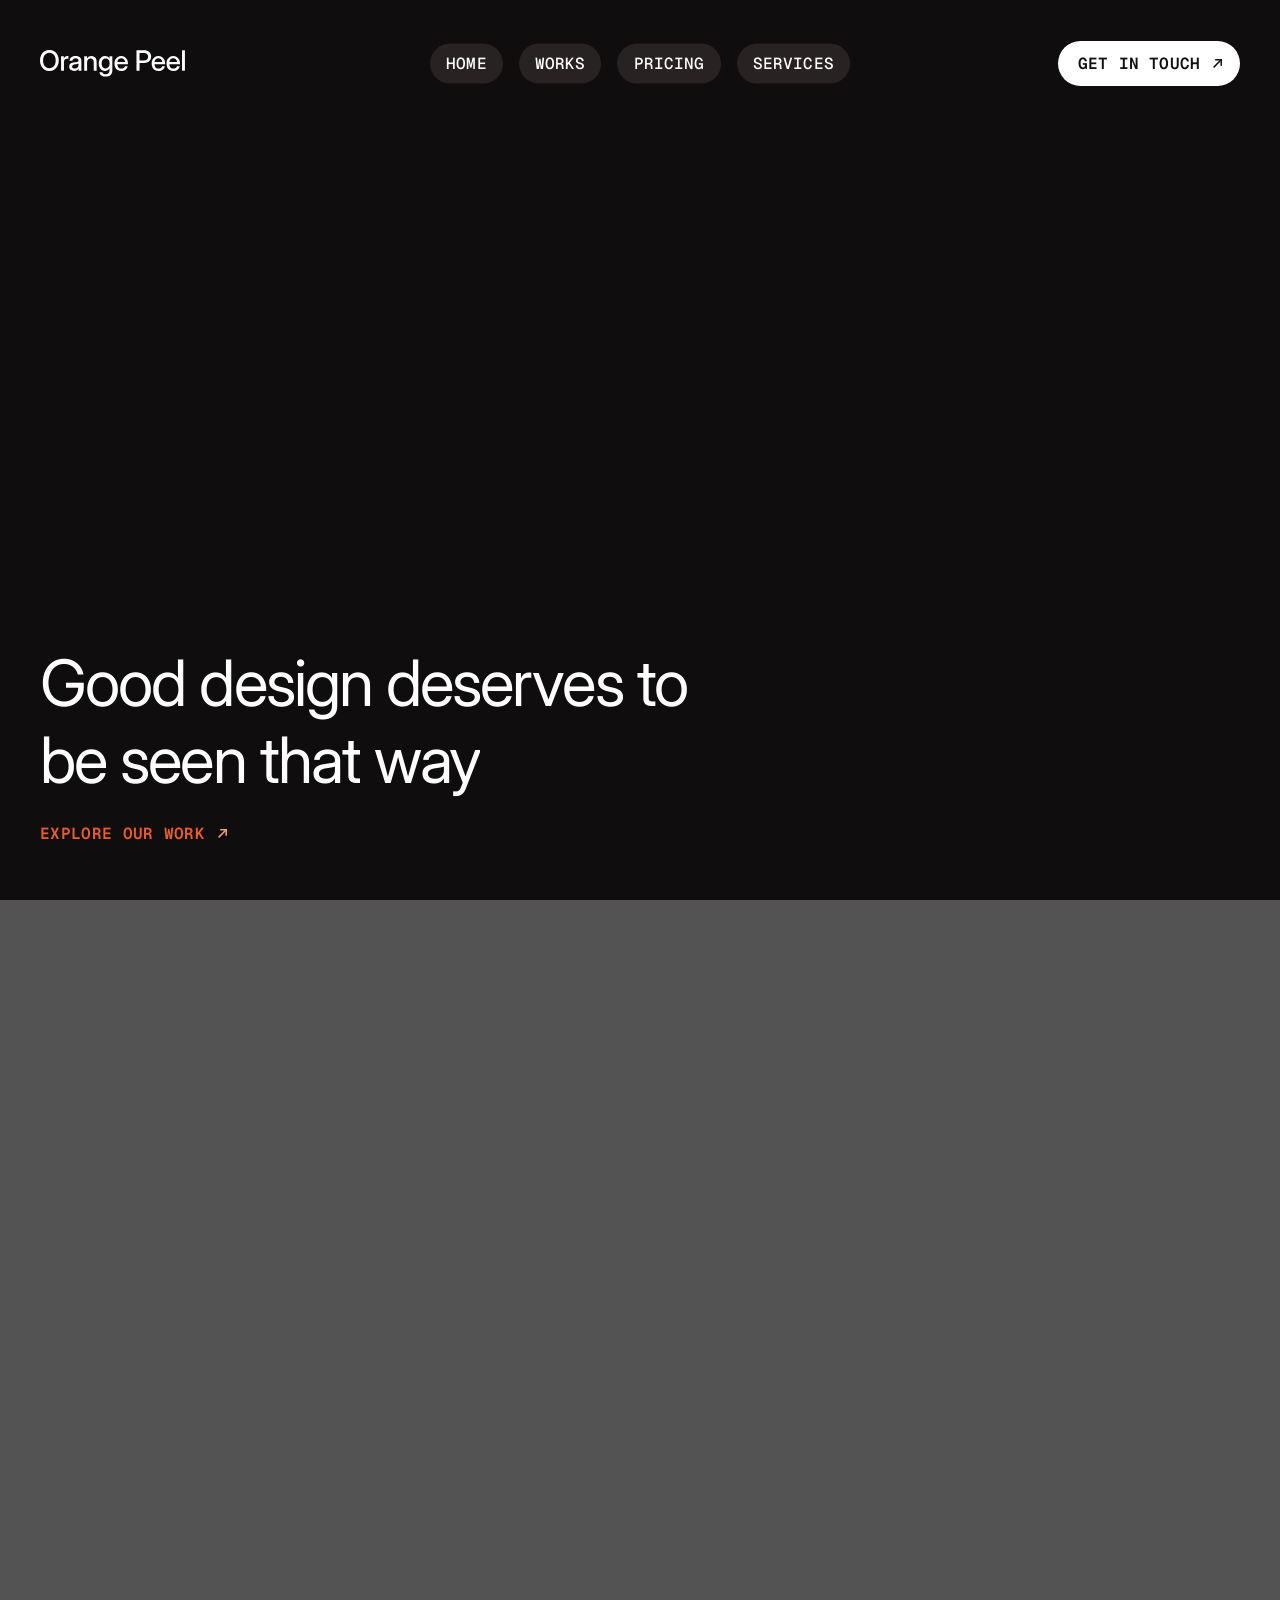
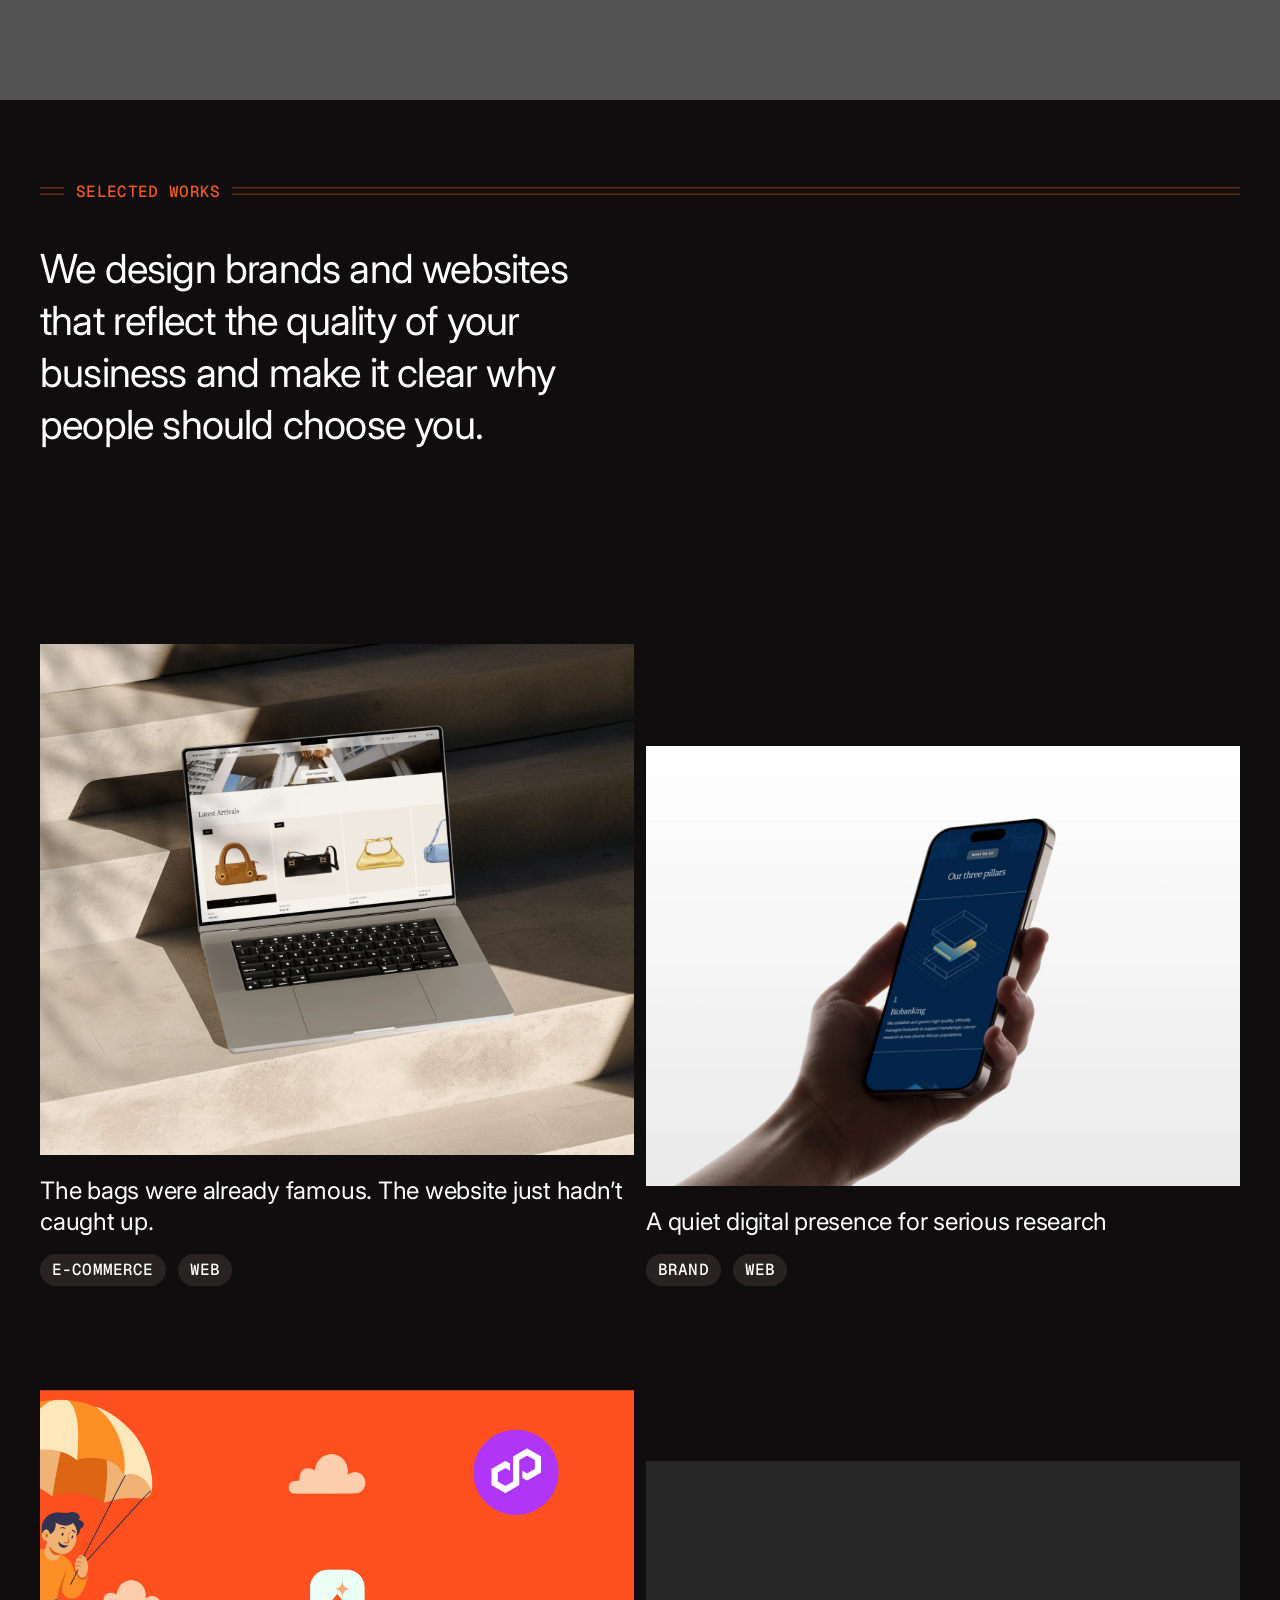
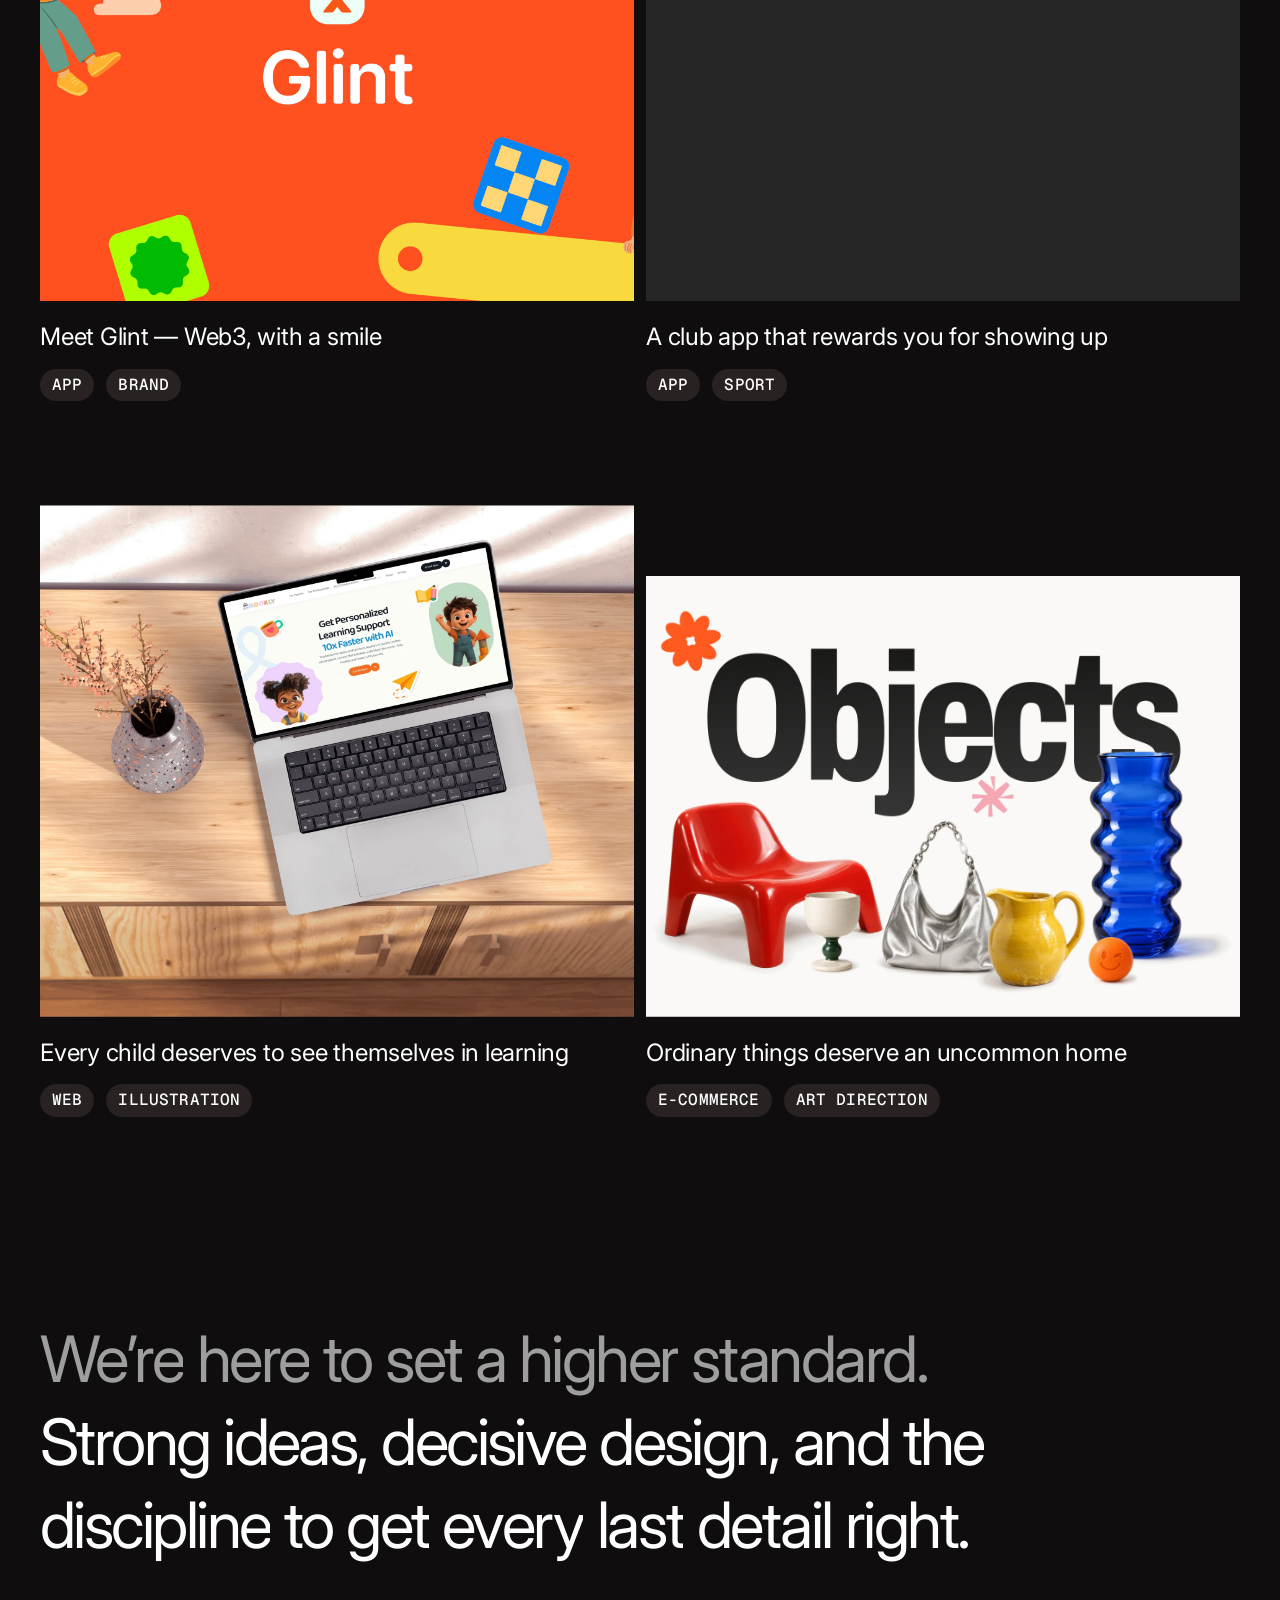
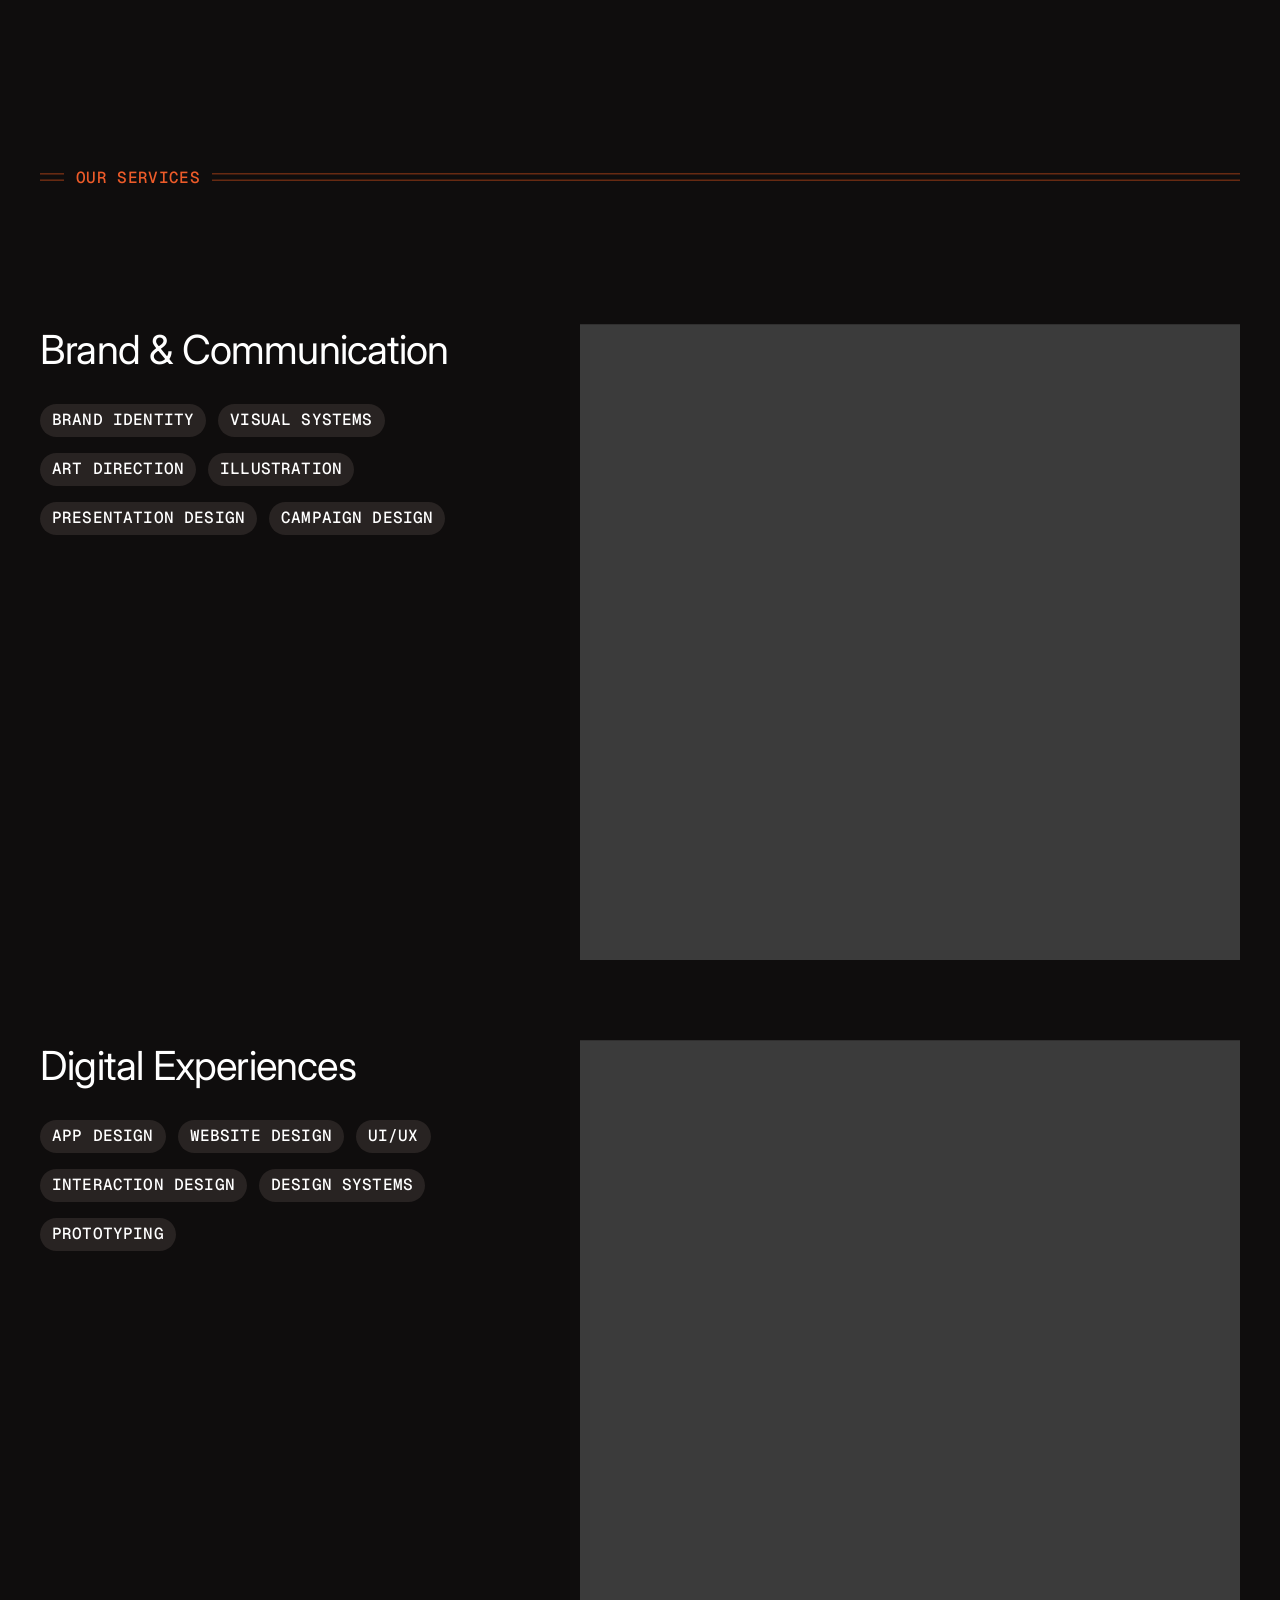
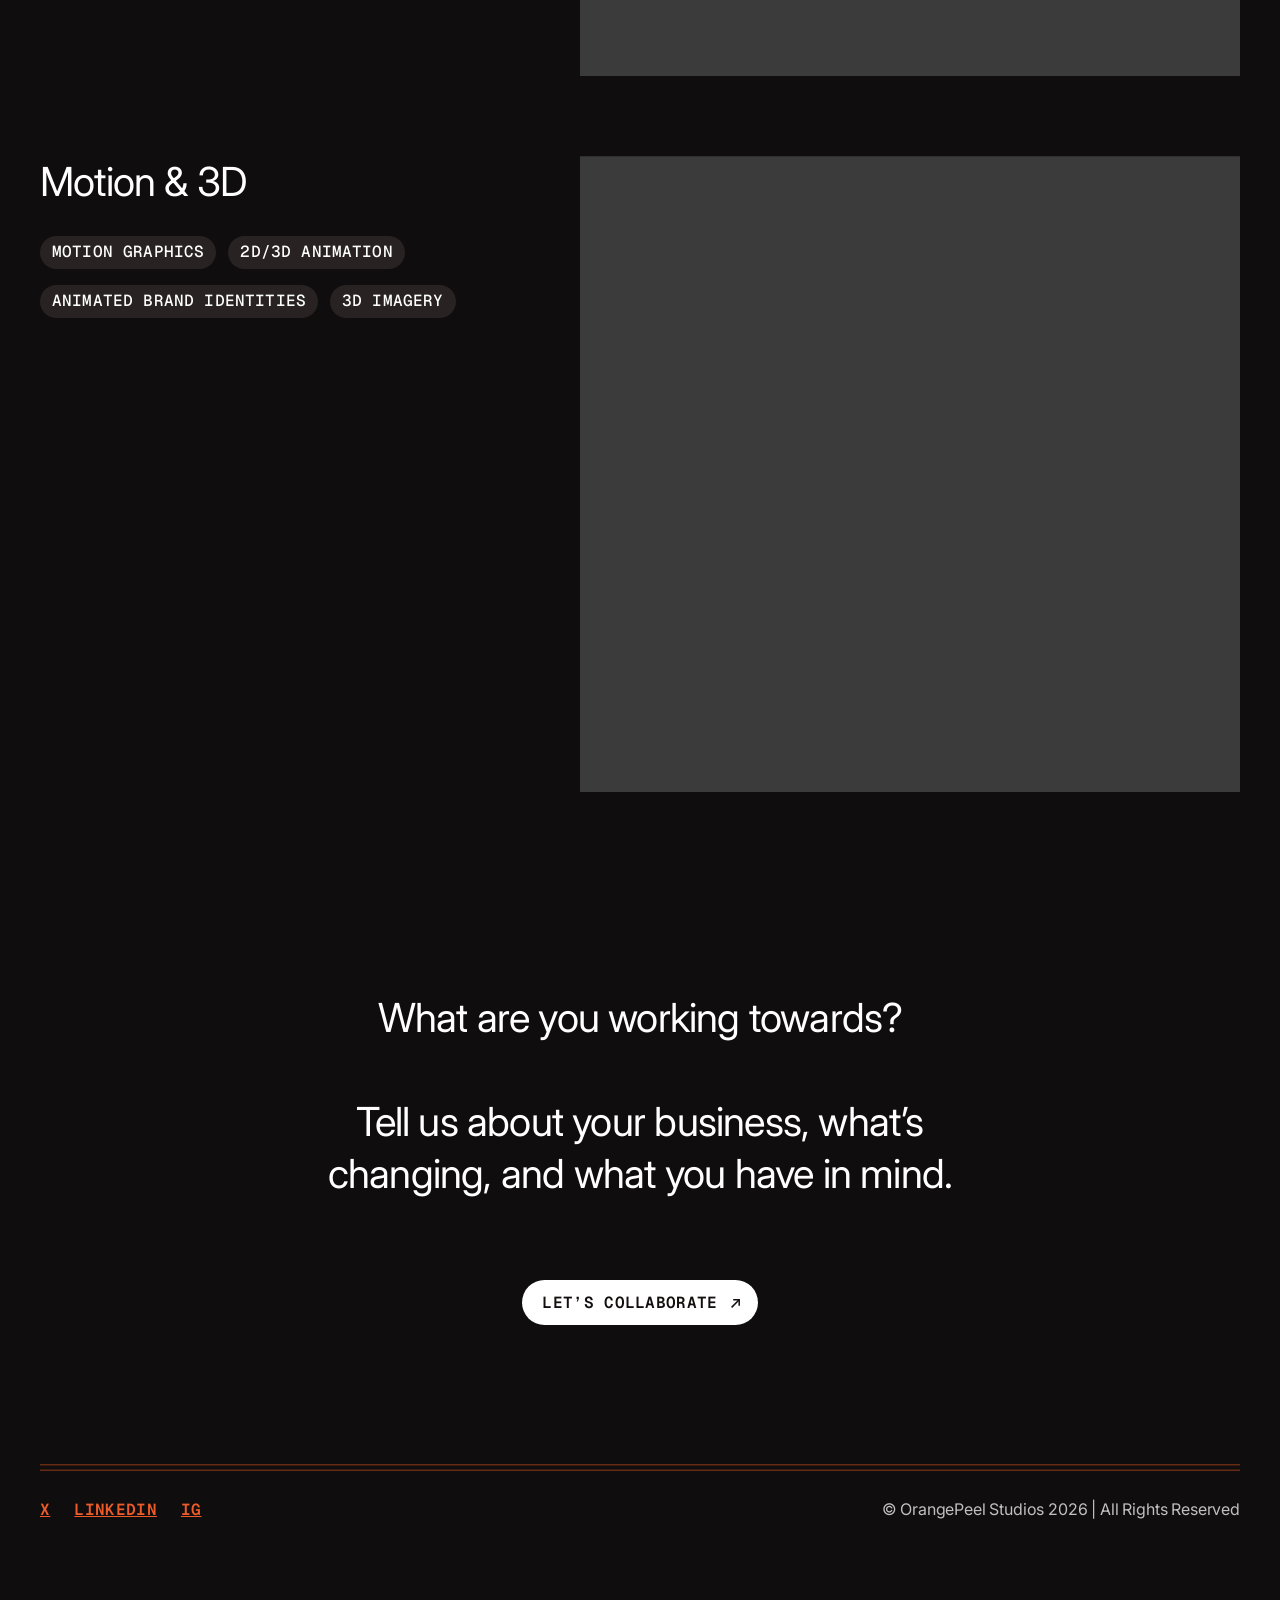
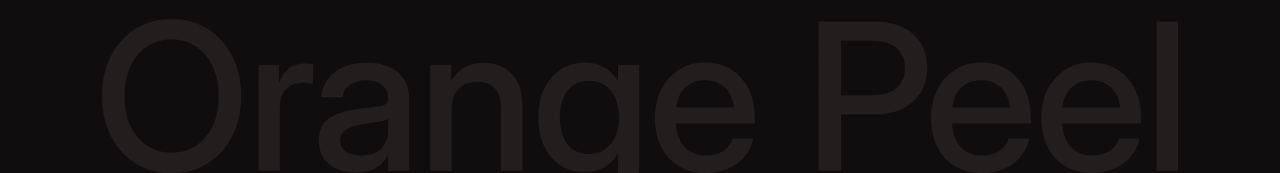
==== commit ffec6295: "Add scroll-in motion: line-by-line heading reveals, photo unveils and soft fades Co-Authored-By: Cla" ====
--- a/index.html
+++ b/index.html
@@ -11,7 +11,15 @@
   <link rel="preconnect" href="https://fonts.googleapis.com">
   <link rel="preconnect" href="https://fonts.gstatic.com" crossorigin>
   <link href="https://fonts.googleapis.com/css2?family=Geist+Mono:wght@500;600&family=Inter:opsz,wght@14..32,400;14..32,500&family=Nanum+Myeongjo&family=Barlow:wght@500&family=Baloo+2:wght@600&display=swap" rel="stylesheet">
-  <link rel="stylesheet" href="styles.css?v=44">
+  <script>
+    // Turn on scroll-in motion (motion.js) unless the visitor prefers reduced motion;
+    // if motion.js never loads, show everything anyway after a moment
+    if (!matchMedia("(prefers-reduced-motion: reduce)").matches) {
+      document.documentElement.classList.add("motion");
+      setTimeout(function () { if (!window.siteMotion) document.documentElement.classList.remove("motion"); }, 3000);
+    }
+  </script>
+  <link rel="stylesheet" href="styles.css?v=45">
 </head>
 <body>
   <main class="hero">
@@ -220,7 +228,8 @@
     <article class="case-sheet"></article>
   </div>
 
+  <script src="motion.js?v=1" defer></script>
   <script src="menu.js?v=4" defer></script>
-  <script src="case-study.js?v=62" defer></script>
+  <script src="case-study.js?v=65" defer></script>
 </body>
 </html>
--- a/styles.css
+++ b/styles.css
@@ -1938,3 +1938,70 @@
     animation: none;
   }
 }
+
+/* ==========================================================================
+   Scroll-in motion (motion.js). Only active when the <html> element has the
+   "motion" class, which the head script skips for Reduce Motion.
+   ========================================================================== */
+
+/* Big headings: each word rises from behind its own mask, line by line */
+html.motion :is(.hero__title, .page-title, .statement__text > p, .contact__text):not([data-rv]) {
+  visibility: hidden; /* until motion.js has wrapped the words, so nothing flashes */
+}
+
+.rv-w {
+  display: inline-block;
+  overflow: hidden;
+  vertical-align: top;
+  /* room for descenders (g, y, p) inside the mask */
+  padding-bottom: 0.14em;
+  margin-bottom: -0.14em;
+}
+
+.rv-i {
+  display: inline-block;
+}
+
+html.motion .rv-text .rv-i {
+  transform: translateY(110%);
+  transition: transform 1.1s cubic-bezier(0.16, 1, 0.3, 1);
+  transition-delay: calc(var(--l, 0) * 90ms + 60ms);
+}
+
+html.motion .rv-text.is-in .rv-i {
+  transform: none;
+}
+
+/* Photos and videos: open out from slightly inset edges as the image settles */
+html.motion .rv-media {
+  clip-path: inset(7% 7% 7% 7%);
+  transition: clip-path 1.3s cubic-bezier(0.16, 1, 0.3, 1);
+  transition-delay: var(--d, 0ms);
+}
+
+html.motion .rv-media > :is(img, video) {
+  scale: 1.12;
+  transition: scale 1.8s cubic-bezier(0.16, 1, 0.3, 1);
+  transition-delay: var(--d, 0ms);
+}
+
+html.motion .rv-media.is-in {
+  clip-path: inset(0 0 0 0);
+}
+
+html.motion .rv-media.is-in > :is(img, video) {
+  scale: 1;
+}
+
+/* Smaller text blocks: a soft fade up */
+html.motion .rv-fade {
+  opacity: 0;
+  translate: 0 24px;
+  transition: opacity 0.9s ease, translate 1.1s cubic-bezier(0.16, 1, 0.3, 1);
+  transition-delay: var(--d, 0ms);
+}
+
+html.motion .rv-fade.is-in {
+  opacity: 1;
+  translate: none;
+}
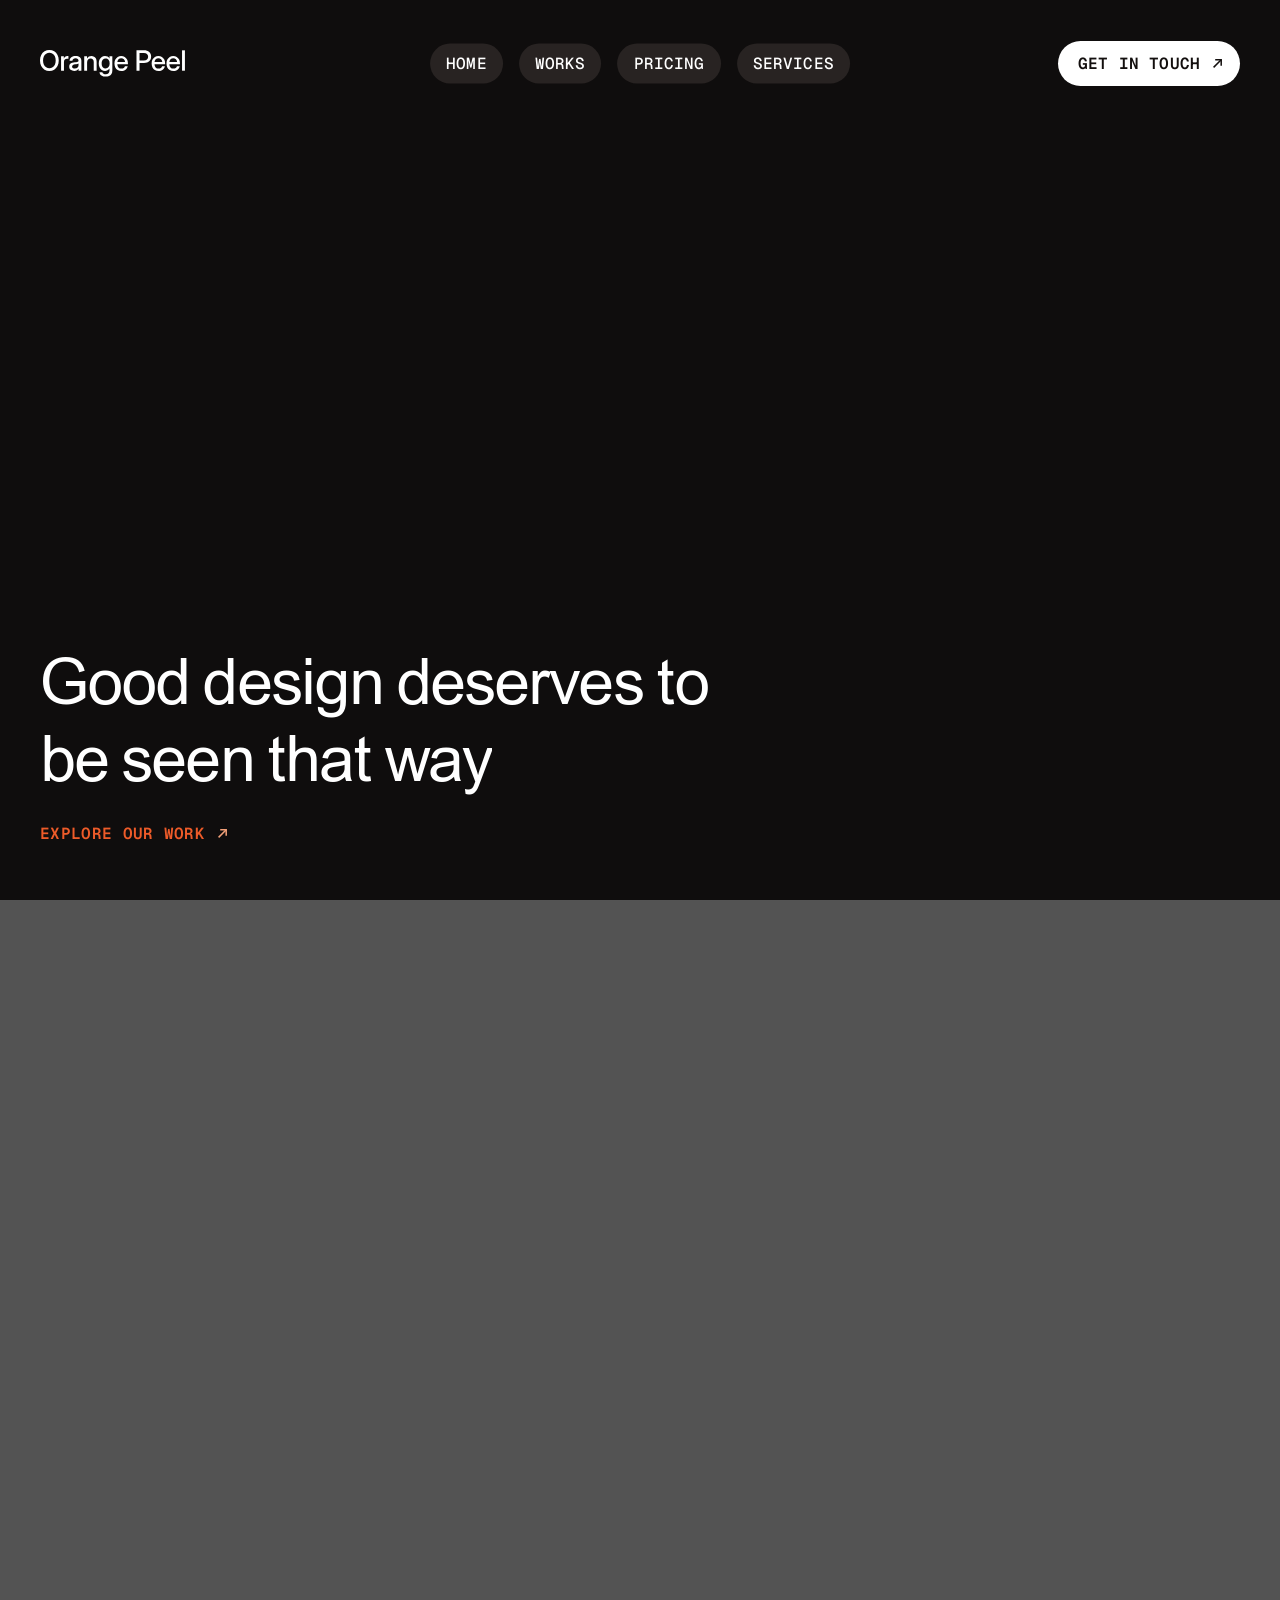
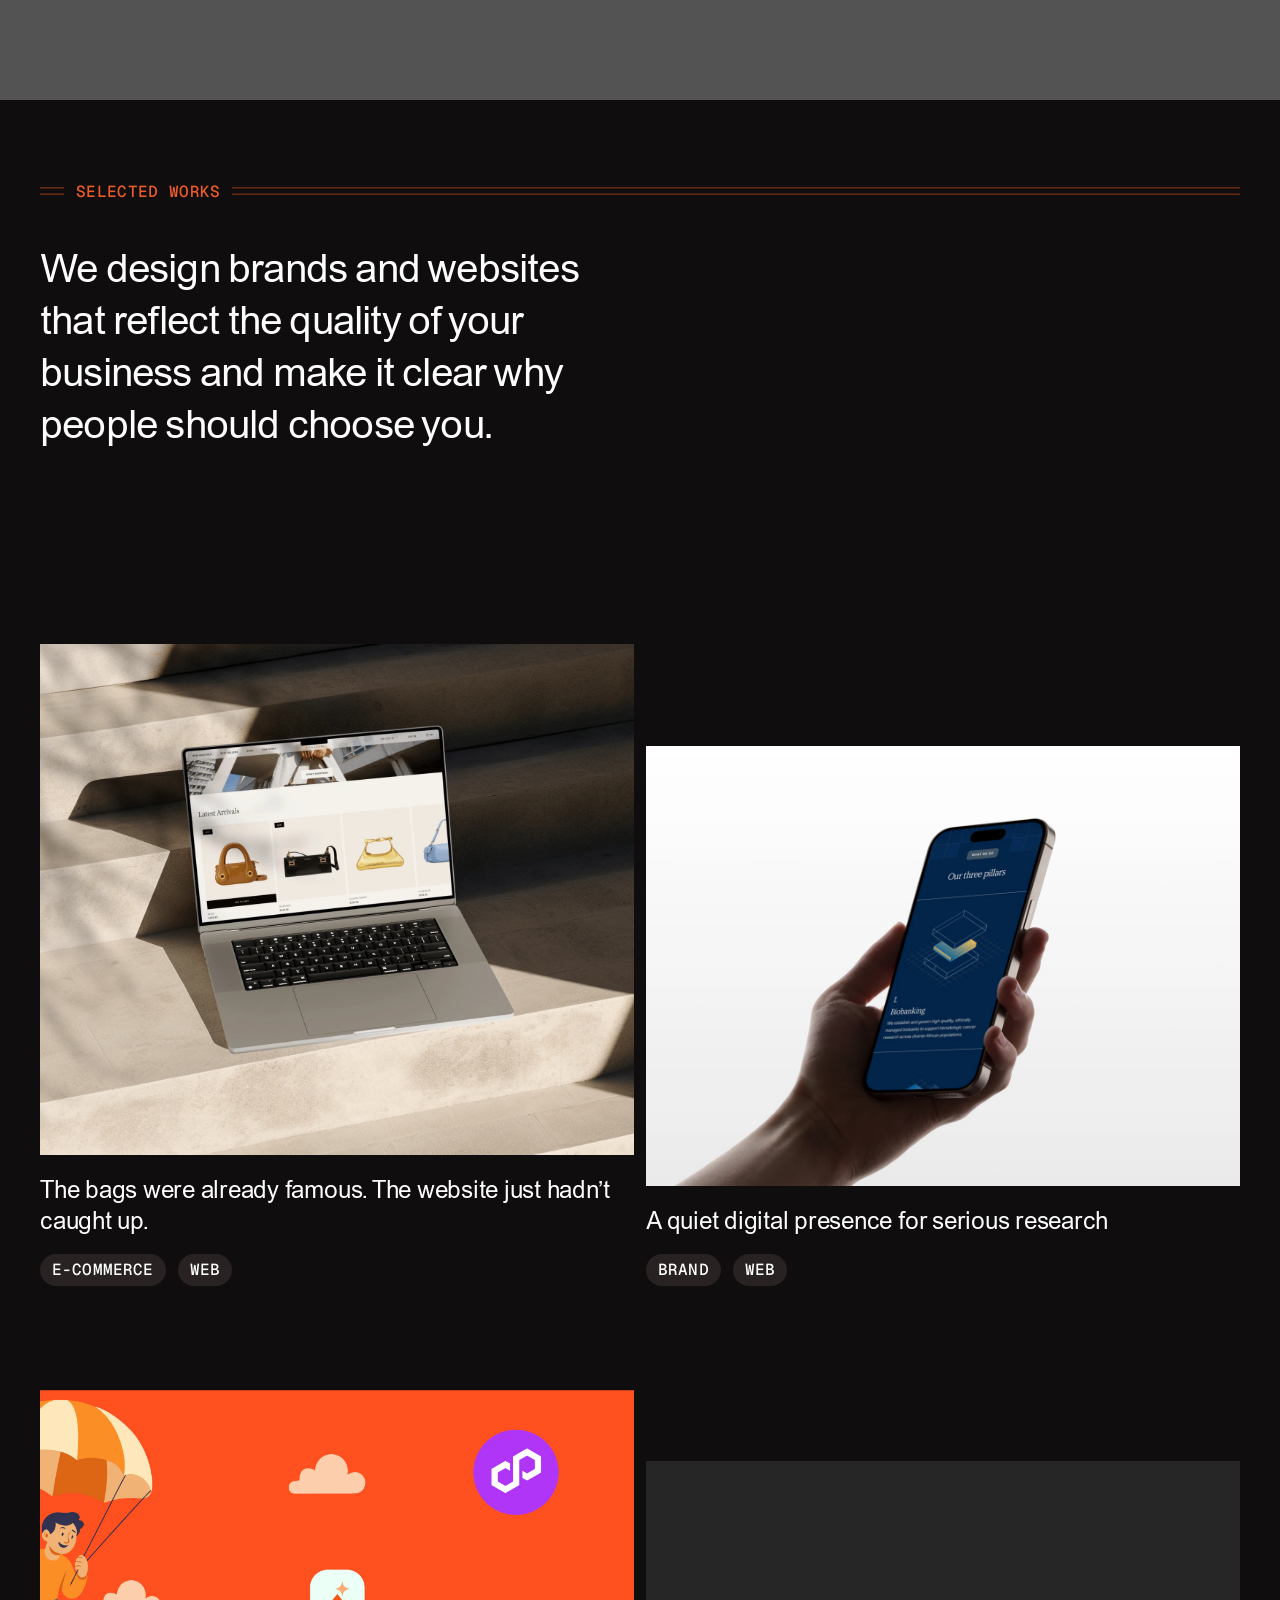
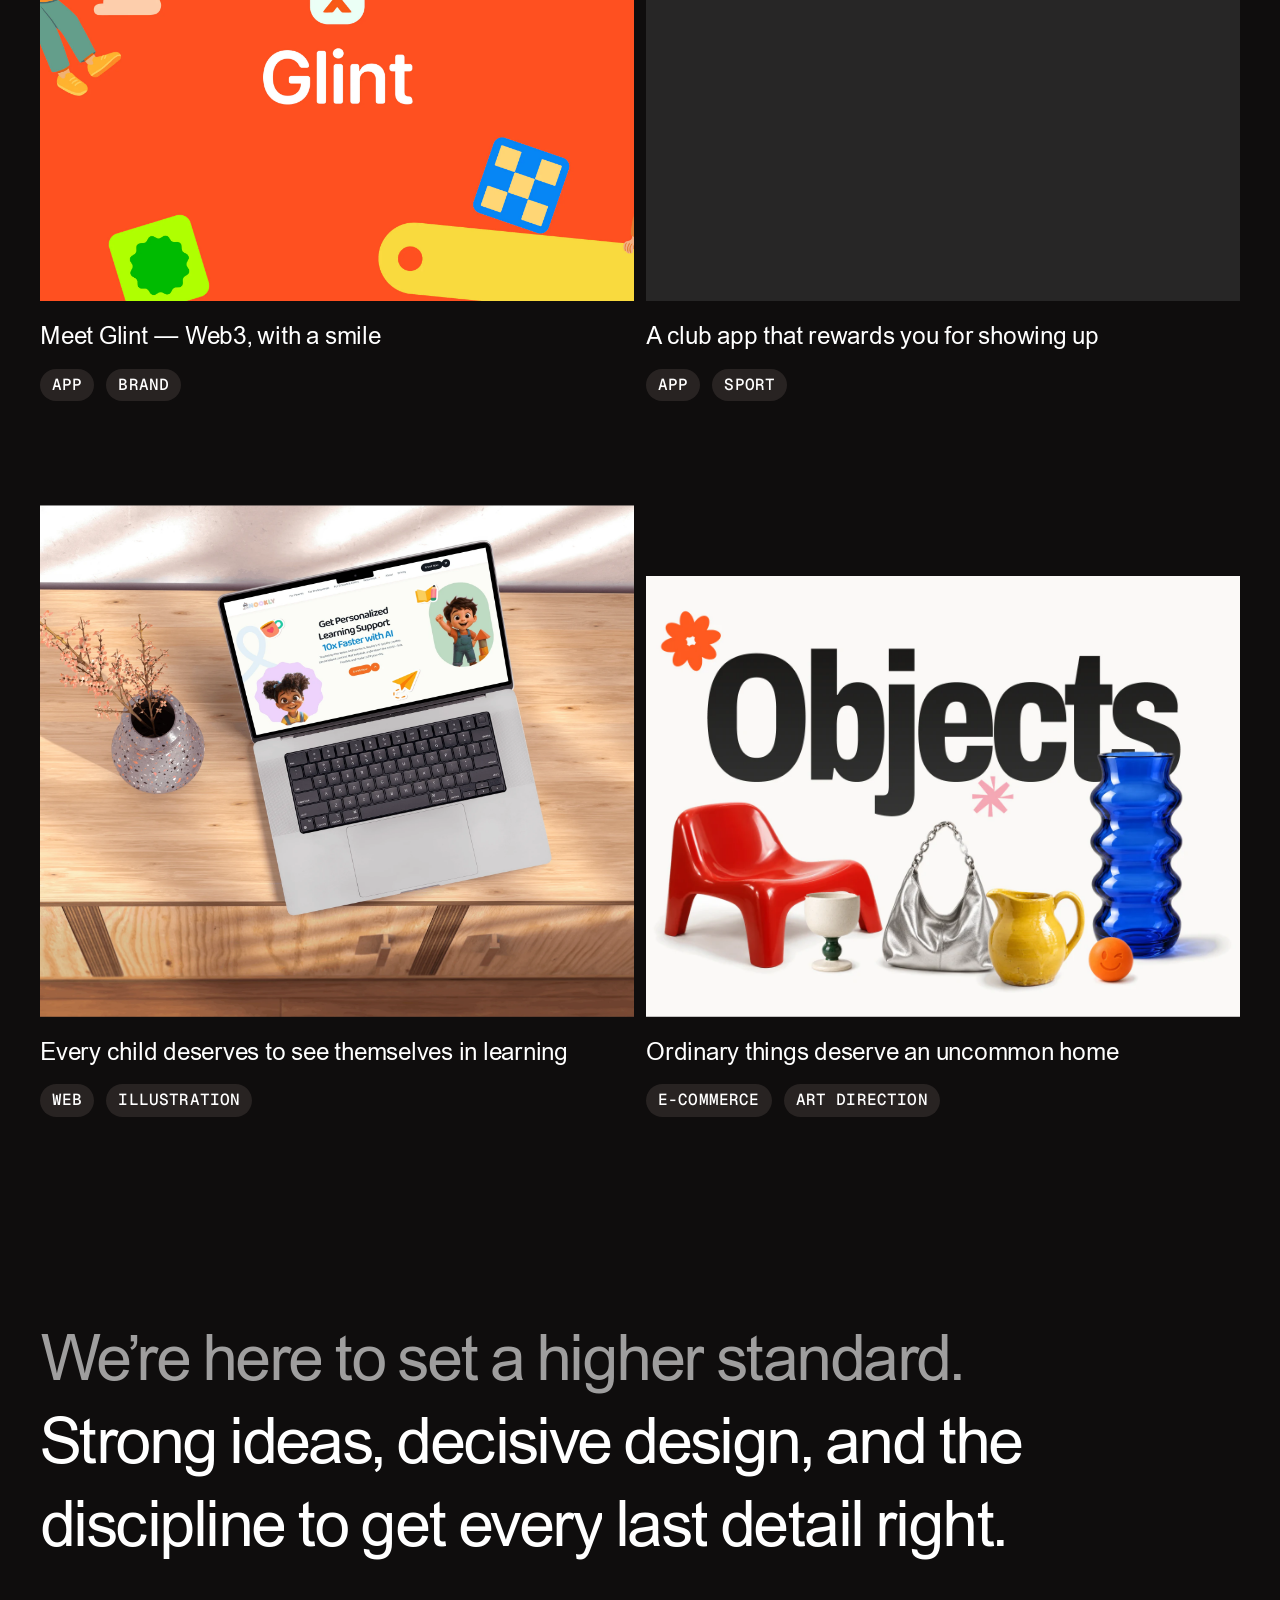
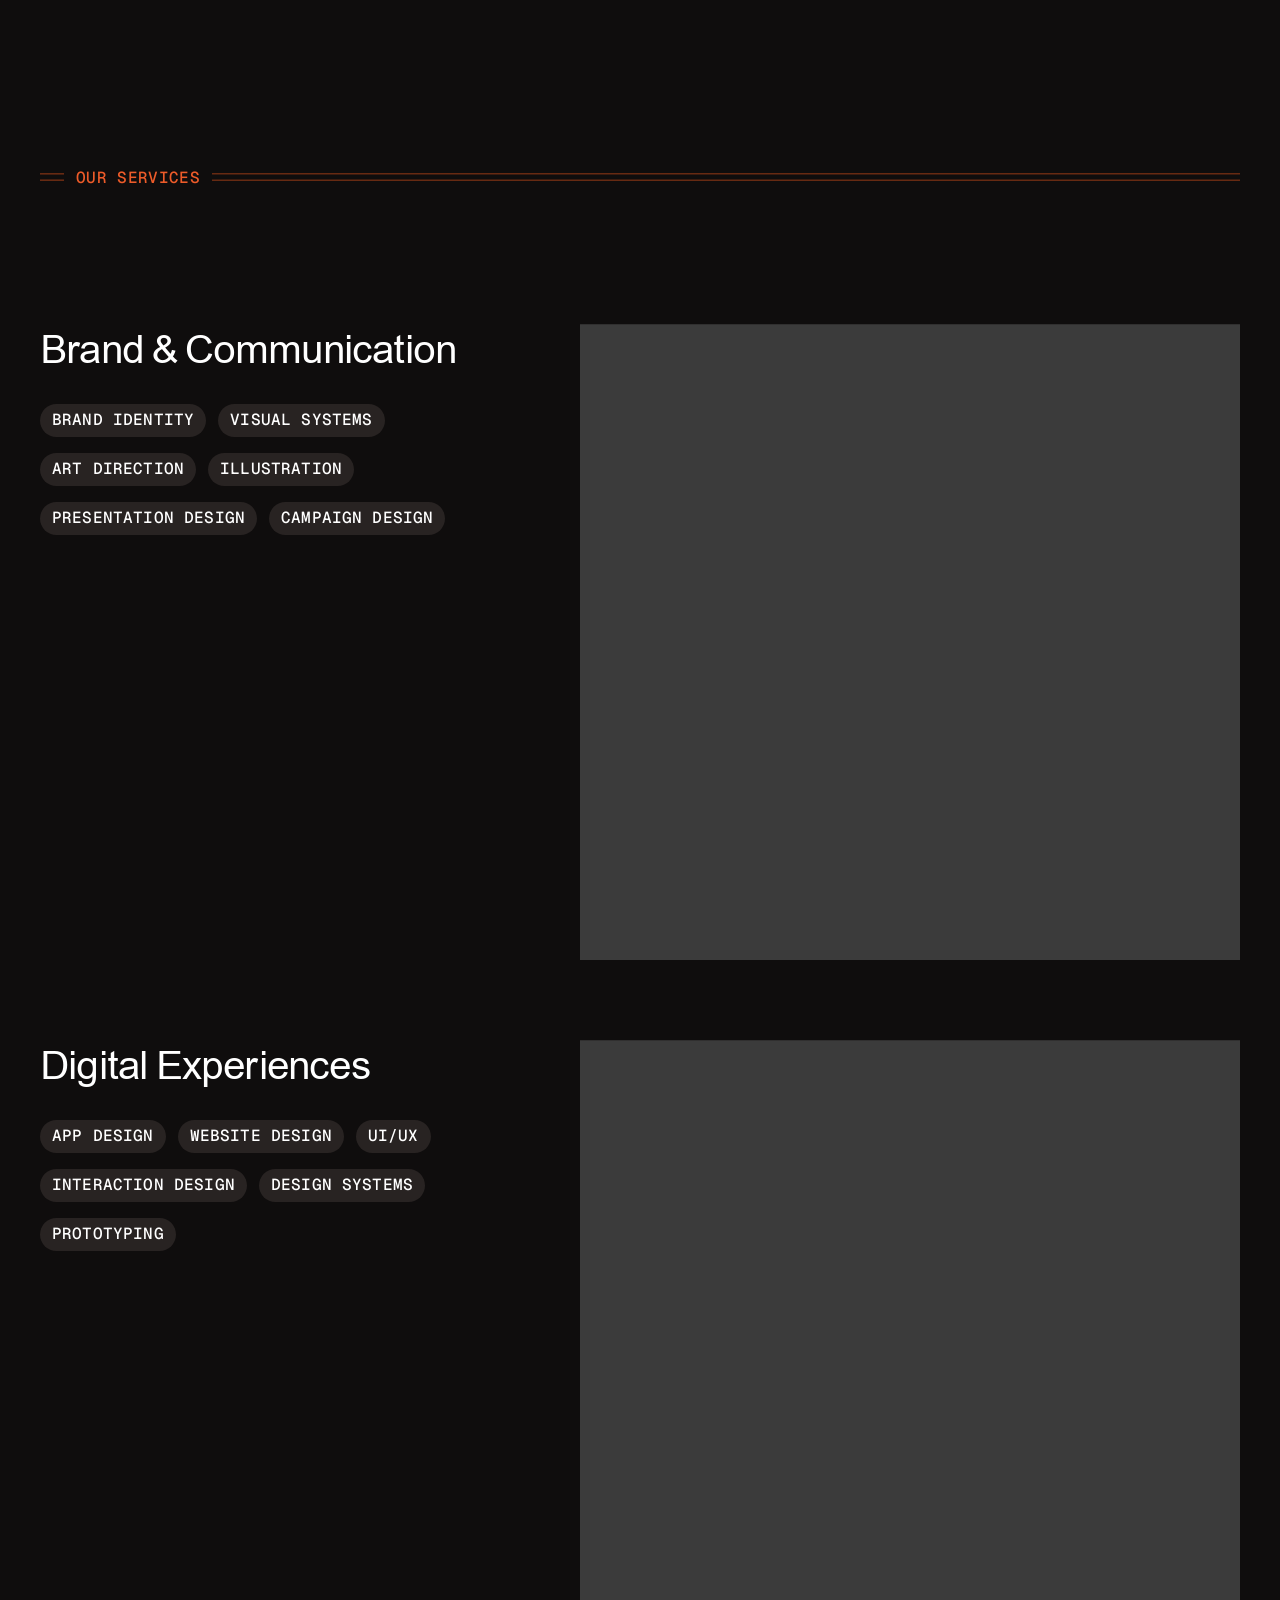
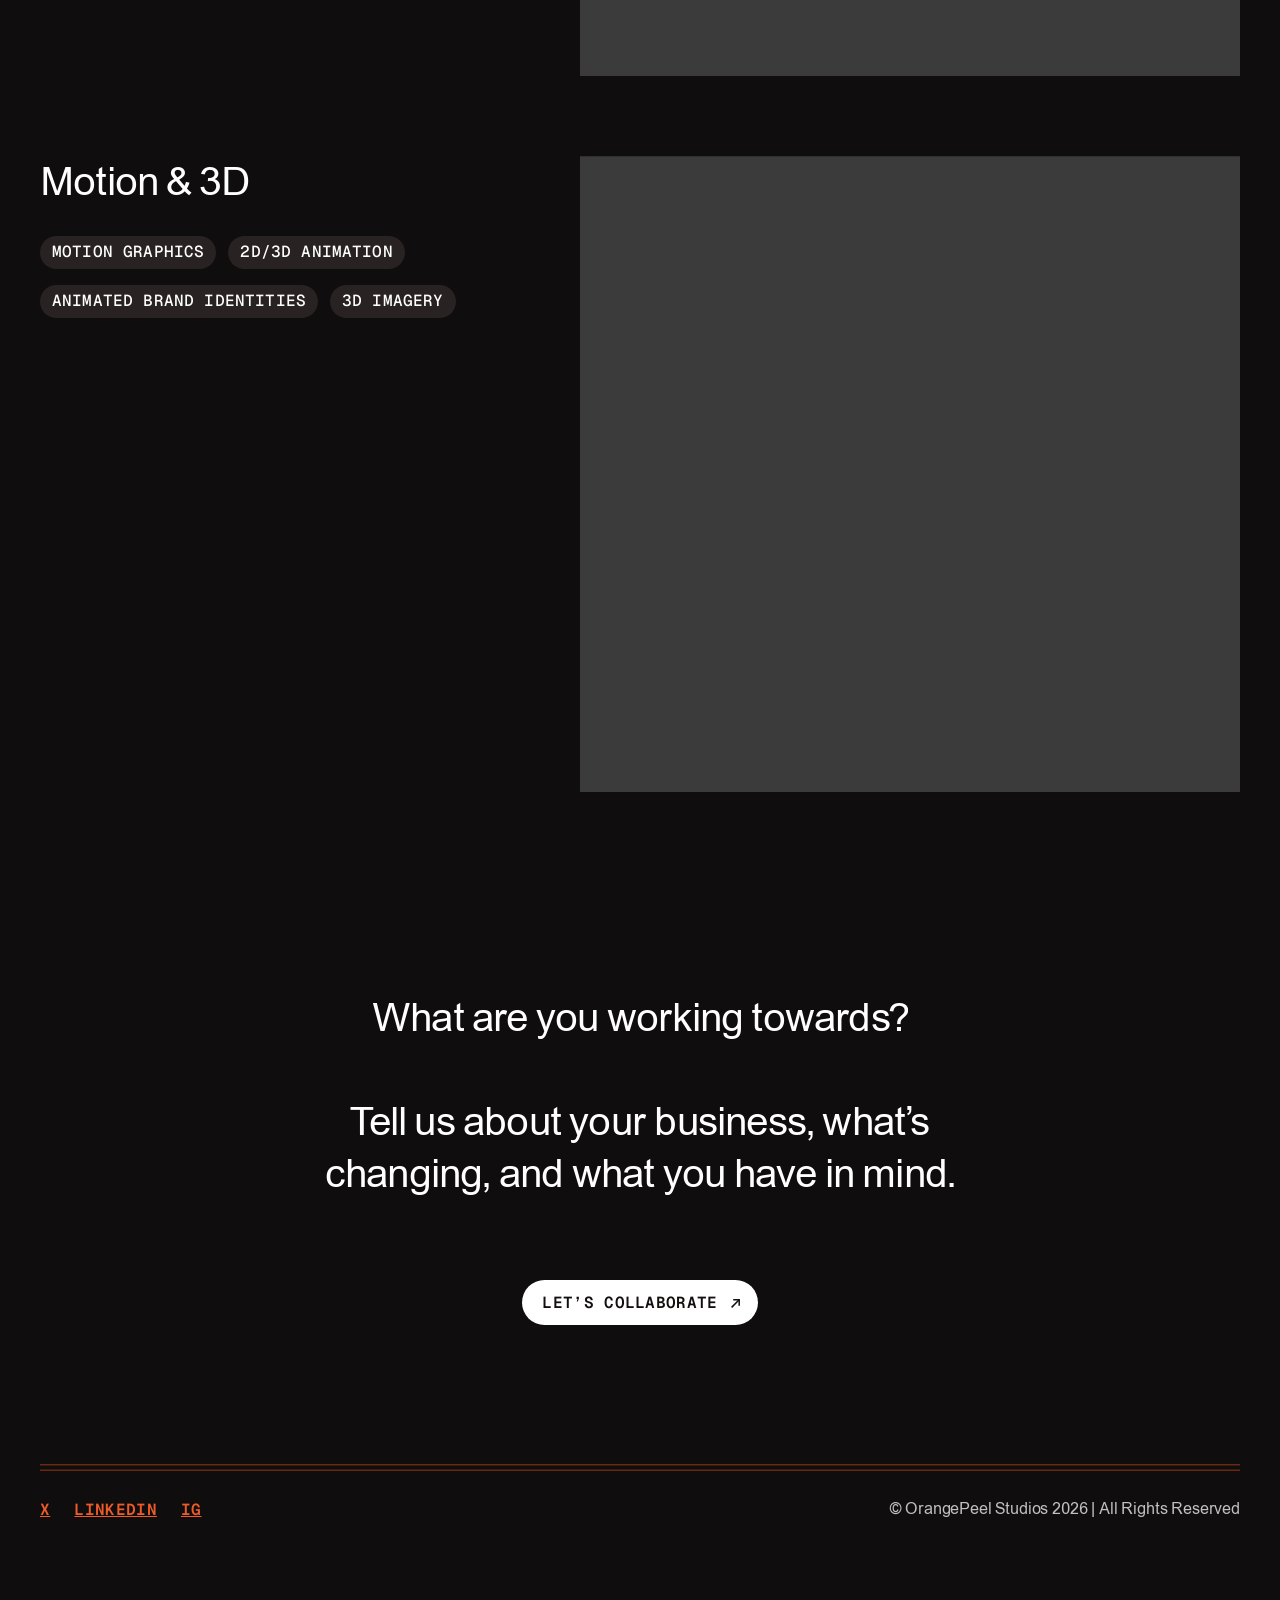
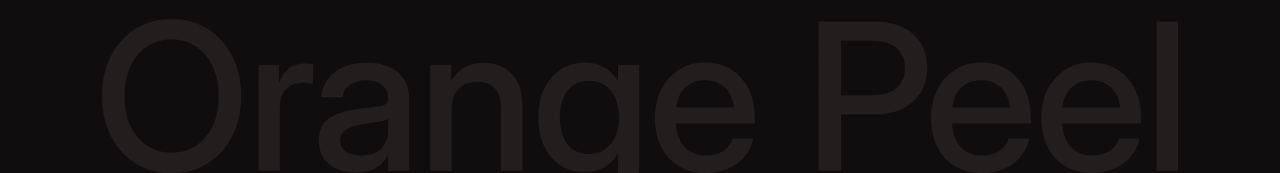
==== commit b9724819: "Switch to ABC Areal and centre the case-study chapters (Figma 202:2907) Co-Authored-By: Claude Opus " ====
--- a/index.html
+++ b/index.html
@@ -10,7 +10,7 @@
   <link rel="apple-touch-icon" href="assets/apple-touch-icon.png">
   <link rel="preconnect" href="https://fonts.googleapis.com">
   <link rel="preconnect" href="https://fonts.gstatic.com" crossorigin>
-  <link href="https://fonts.googleapis.com/css2?family=Geist+Mono:wght@500;600&family=Inter:opsz,wght@14..32,400;14..32,500&family=Nanum+Myeongjo&family=Barlow:wght@500&family=Baloo+2:wght@600&display=swap" rel="stylesheet">
+  <link href="https://fonts.googleapis.com/css2?family=Geist+Mono:wght@500;600&family=Nanum+Myeongjo&family=Barlow:wght@500&family=Baloo+2:wght@600&display=swap" rel="stylesheet">
   <script>
     // Turn on scroll-in motion (motion.js) unless the visitor prefers reduced motion;
     // if motion.js never loads, show everything anyway after a moment
@@ -19,7 +19,9 @@
       setTimeout(function () { if (!window.siteMotion) document.documentElement.classList.remove("motion"); }, 3000);
     }
   </script>
-  <link rel="stylesheet" href="styles.css?v=45">
+  <link rel="preload" href="assets/fonts/ABCAreal-Regular.woff2" as="font" type="font/woff2" crossorigin>
+  <link rel="preload" href="assets/fonts/ABCAreal-Medium.woff2" as="font" type="font/woff2" crossorigin>
+  <link rel="stylesheet" href="styles.css?v=52">
 </head>
 <body>
   <main class="hero">
@@ -31,7 +33,7 @@
         <a class="nav__link" href="#pricing">Pricing</a>
         <a class="nav__link" href="#services">Services</a>
       </nav>
-      <a class="cta" href="#contact">
+      <a class="cta" href="contact.html">
         <span>Get in touch</span>
         <img src="assets/arrow-top-right-dark.svg" width="20" height="20" alt="">
       </a>
@@ -47,7 +49,7 @@
         <a class="mobile-menu__link" href="#pricing">Pricing</a>
         <a class="mobile-menu__link" href="#services">Services</a>
       </nav>
-      <a class="cta mobile-menu__cta" href="#contact">
+      <a class="cta mobile-menu__cta" href="contact.html">
         <span>Get in touch</span>
         <img src="assets/arrow-top-right-dark.svg" width="20" height="20" alt="">
       </a>
@@ -197,8 +199,7 @@
       What are you working towards?<br><br>
       Tell us about your business, what’s changing, and what you have in mind.
     </h2>
-    <!-- TODO: replace with the studio's contact email or form URL -->
-    <a class="cta cta--wide" href="mailto:hello@example.com">
+    <a class="cta cta--wide" href="contact.html">
       <span>Let’s collaborate</span>
       <img src="assets/arrow-top-right-dark.svg" width="20" height="20" alt="">
     </a>
@@ -228,7 +229,7 @@
     <article class="case-sheet"></article>
   </div>
 
-  <script src="motion.js?v=1" defer></script>
+  <script src="motion.js?v=3" defer></script>
   <script src="menu.js?v=4" defer></script>
   <script src="case-study.js?v=65" defer></script>
 </body>
--- a/styles.css
+++ b/styles.css
@@ -1,3 +1,28 @@
+/* ABC Areal (Dinamo): the site's main typeface */
+@font-face {
+  font-family: "ABC Areal";
+  src: url("assets/fonts/ABCAreal-Regular.woff2") format("woff2");
+  font-weight: 400;
+  font-style: normal;
+  font-display: swap;
+}
+
+@font-face {
+  font-family: "ABC Areal";
+  src: url("assets/fonts/ABCAreal-Medium.woff2") format("woff2");
+  font-weight: 500;
+  font-style: normal;
+  font-display: swap;
+}
+
+@font-face {
+  font-family: "ABC Areal";
+  src: url("assets/fonts/ABCAreal-Bold.woff2") format("woff2");
+  font-weight: 700;
+  font-style: normal;
+  font-display: swap;
+}
+
 :root {
   --color-bg: #0f0d0d;
   --color-surface: #282322;
@@ -10,7 +35,7 @@
   --color-muted: #c0c0c0;
   --color-wordmark: #3a3432;
 
-  --font-display: "Inter", system-ui, sans-serif;
+  --font-display: "ABC Areal", system-ui, sans-serif;
   --font-mono: "Geist Mono", ui-monospace, monospace;
 
   --gutter: 40px;
@@ -1270,36 +1295,43 @@
   line-height: 1.4;
 }
 
-/* Chapters: number + heading left, copy right (same columns as the header) */
+/* Chapters (Figma 202:2907): number + heading beside the copy, the pair centred on the page */
 .case-chapter {
   display: flex;
-  justify-content: space-between;
+  justify-content: center;
   align-items: flex-start;
-  gap: 40px;
+  gap: 72px;
   margin-top: 160px;
 }
 
+/* 315px wide, or wider when a single word of the heading needs it */
 .case-chapter__head {
   display: flex;
   flex-direction: column;
   gap: 20px;
-  flex: 0 1 656px;
+  flex: none;
+  width: min-content;
+  min-width: 315px;
 }
 
 .case-chapter__title {
   margin: 0;
-  font-weight: 400;
-  font-size: 40px;
-  line-height: 1.3;
-  letter-spacing: -0.8px;
+  font-weight: 500;
+  font-size: 64px;
+  line-height: 68px;
+  letter-spacing: -3.2px;
 }
 
 .case-chapter__body {
   display: flex;
   flex-direction: column;
-  gap: 20px;
-  flex: 0 1 539px;
-  padding-top: 40px;
+  gap: 28px;
+  flex: 0 1 537px;
+}
+
+.case-chapter__body p {
+  color: #d2d2d2;
+  line-height: 28.44px;
 }
 
 /* Gallery carousel with counter */
@@ -1678,8 +1710,19 @@
     grid-template-columns: repeat(2, minmax(0, 1fr));
   }
 
+  .case-chapter__head {
+    width: auto;
+    min-width: 0;
+  }
+
   .case-chapter__title {
-    font-size: clamp(28px, 6vw, 40px);
+    font-size: clamp(36px, 9vw, 64px);
+    line-height: 1.06;
+    letter-spacing: -0.05em;
+  }
+
+  .case-chapter__body p {
+    line-height: 1.58;
   }
 
   .case-pair,
@@ -1945,7 +1988,7 @@
    ========================================================================== */
 
 /* Big headings: each word rises from behind its own mask, line by line */
-html.motion :is(.hero__title, .page-title, .statement__text > p, .contact__text):not([data-rv]) {
+html.motion :is(.hero__title, .page-title, .enquiry__title, .statement__text > p, .contact__text):not([data-rv]) {
   visibility: hidden; /* until motion.js has wrapped the words, so nothing flashes */
 }
 
@@ -2005,3 +2048,459 @@
   opacity: 1;
   translate: none;
 }
+
+/* ==========================================================================
+   Contact page (contact.html): a calm two-column enquiry page. Details and
+   what-happens-next on the left, a short conversational form on the right.
+   ========================================================================== */
+.enquiry {
+  display: grid;
+  grid-template-columns: minmax(0, 5fr) minmax(0, 7fr);
+  gap: 96px;
+  align-items: start;
+  padding: 120px var(--gutter) 160px;
+}
+
+.enquiry__intro {
+  position: sticky;
+  top: 48px;
+}
+
+.enquiry__kicker {
+  margin: 0 0 24px;
+  color: var(--color-accent);
+  font-family: var(--font-mono);
+  font-weight: 600;
+  font-size: 14px;
+  letter-spacing: 0.28px;
+  text-transform: uppercase;
+}
+
+.enquiry__title {
+  margin: 0;
+  font-weight: 400;
+  font-size: 56px;
+  line-height: 1.1;
+  letter-spacing: -1.68px;
+}
+
+.enquiry__lede {
+  max-width: 460px;
+  margin: 28px 0 0;
+  color: var(--color-muted);
+  font-size: 18px;
+  line-height: 1.55;
+  letter-spacing: -0.18px;
+}
+
+/* "Prefer email?" card: a quiet panel that separates the intro from the form */
+.email-card {
+  display: grid;
+  grid-template-columns: auto 1fr auto;
+  grid-template-areas: "icon label copy" "address address address";
+  align-items: center;
+  gap: 16px 14px;
+  margin-top: 56px;
+  padding: 20px;
+  border: 1px solid rgba(255, 255, 255, 0.07);
+  border-radius: 20px;
+  background: #1a1716;
+}
+
+.email-card__icon {
+  grid-area: icon;
+  display: grid;
+  flex-shrink: 0;
+  place-items: center;
+  width: 44px;
+  height: 44px;
+  border-radius: 50%;
+  background: rgba(237, 91, 41, 0.12);
+}
+
+.email-card__icon svg {
+  width: 22px;
+  height: 22px;
+  fill: none;
+  stroke: var(--color-accent);
+  stroke-width: 1.6;
+  stroke-linejoin: round;
+}
+
+.email-card__body {
+  display: contents;
+}
+
+.email-card__label {
+  grid-area: label;
+  margin: 0;
+  color: #8a8483;
+  font-family: var(--font-mono);
+  font-weight: 500;
+  font-size: 12px;
+  letter-spacing: 0.24px;
+  text-transform: uppercase;
+}
+
+.email-card__address {
+  grid-area: address;
+  color: var(--color-text);
+  font-size: 18px;
+  letter-spacing: -0.18px;
+  overflow-wrap: anywhere;
+  text-decoration: none;
+}
+
+.email-card__address:hover {
+  color: var(--color-accent);
+}
+
+.email-card__copy {
+  grid-area: copy;
+  padding: 9px 14px;
+  border: 1px solid rgba(255, 255, 255, 0.16);
+  border-radius: 72px;
+  background: transparent;
+  color: var(--color-text);
+  cursor: pointer;
+  transition: border-color 0.2s ease, background-color 0.2s ease;
+}
+
+.email-card__copy .enquiry__copy-hint {
+  color: inherit;
+}
+
+.email-card__copy:hover {
+  border-color: rgba(255, 255, 255, 0.4);
+}
+
+.email-card__copy.is-copied {
+  border-color: var(--color-accent);
+  background: rgba(237, 91, 41, 0.12);
+}
+
+.email-card__copy.is-copied .enquiry__copy-hint {
+  color: var(--color-accent);
+}
+
+/* The form */
+.enquiry__panel {
+  max-width: 720px;
+}
+
+.enquiry-form {
+  display: grid;
+  gap: 48px;
+  transition: opacity 0.35s ease, translate 0.35s ease;
+}
+
+.enquiry-form.is-leaving {
+  opacity: 0;
+  translate: 0 -12px;
+}
+
+.field {
+  min-width: 0;
+  margin: 0;
+  padding: 0;
+  border: 0;
+}
+
+.field__label {
+  display: block;
+  margin-bottom: 14px;
+  padding: 0;
+  color: var(--color-muted);
+  font-size: 18px;
+  letter-spacing: -0.18px;
+}
+
+.field__optional {
+  margin-left: 8px;
+  color: #6f6968;
+  font-family: var(--font-mono);
+  font-size: 12px;
+  letter-spacing: 0.24px;
+  text-transform: uppercase;
+}
+
+.field__input {
+  display: block;
+  width: 100%;
+  padding: 6px 0 14px;
+  border: 0;
+  border-bottom: 1px solid rgba(255, 255, 255, 0.22);
+  border-radius: 0;
+  background: transparent;
+  color: var(--color-text);
+  font-family: var(--font-display);
+  font-size: 28px;
+  line-height: 1.3;
+  letter-spacing: -0.56px;
+  transition: border-color 0.25s ease;
+  -webkit-appearance: none;
+  appearance: none;
+}
+
+.field__input::placeholder {
+  color: #4d4746;
+}
+
+.field__input:focus {
+  outline: none;
+  border-bottom-color: var(--color-accent);
+}
+
+.field__input--area {
+  min-height: 96px;
+  resize: none;
+  overflow: hidden;
+}
+
+.field__error {
+  display: none;
+  margin: 10px 0 0;
+  color: #ff8a65;
+  font-size: 14px;
+}
+
+.field.is-invalid .field__input {
+  border-bottom-color: #ff8a65;
+}
+
+.field.is-invalid .field__error {
+  display: block;
+}
+
+/* Tap-to-select options */
+.chips {
+  display: flex;
+  flex-wrap: wrap;
+  gap: 10px;
+}
+
+.chip {
+  position: relative;
+  cursor: pointer;
+}
+
+.chip input {
+  position: absolute;
+  opacity: 0;
+  pointer-events: none;
+}
+
+.chip span {
+  display: inline-block;
+  padding: 12px 20px;
+  border: 1px solid rgba(255, 255, 255, 0.22);
+  border-radius: 72px;
+  font-size: 16px;
+  letter-spacing: -0.16px;
+  transition: background-color 0.2s ease, color 0.2s ease, border-color 0.2s ease;
+}
+
+.chip:hover span {
+  border-color: rgba(255, 255, 255, 0.5);
+}
+
+.chip input:checked + span {
+  border-color: var(--color-text);
+  background: var(--color-text);
+  color: var(--color-ink);
+}
+
+.chip input:focus-visible + span {
+  outline: 2px solid var(--color-accent);
+  outline-offset: 3px;
+}
+
+.enquiry-form__trap {
+  position: absolute;
+  left: -9999px;
+  width: 1px;
+  height: 1px;
+  overflow: hidden;
+}
+
+.enquiry-form__send {
+  display: flex;
+  flex-wrap: wrap;
+  align-items: center;
+  gap: 16px 24px;
+}
+
+.cta.enquiry-form__submit {
+  align-items: center;
+  border: 0;
+  cursor: pointer;
+  transition: opacity 0.2s ease;
+}
+
+.enquiry-form.is-sending .enquiry-form__submit {
+  opacity: 0.6;
+  cursor: progress;
+}
+
+.enquiry-form__note {
+  margin: 0;
+  color: #8a8483;
+  font-size: 14px;
+}
+
+.enquiry-form__failed {
+  margin: -24px 0 0;
+  color: #ff8a65;
+  font-size: 15px;
+  line-height: 1.5;
+}
+
+.enquiry-form__failed a {
+  color: inherit;
+}
+
+/* Sent */
+.enquiry-done {
+  padding: 24px 0;
+  outline: none;
+  opacity: 0;
+  translate: 0 16px;
+  transition: opacity 0.6s ease, translate 0.8s cubic-bezier(0.16, 1, 0.3, 1);
+}
+
+.enquiry-done.is-shown {
+  opacity: 1;
+  translate: none;
+}
+
+.enquiry-done__tick {
+  width: 56px;
+  height: 56px;
+  fill: none;
+  stroke: var(--color-accent);
+  stroke-width: 1.5;
+}
+
+.enquiry-done__tick path {
+  stroke-width: 2.5;
+  stroke-dasharray: 32;
+  stroke-dashoffset: 32;
+  transition: stroke-dashoffset 0.6s ease 0.35s;
+}
+
+.enquiry-done.is-shown .enquiry-done__tick path {
+  stroke-dashoffset: 0;
+}
+
+.enquiry-done__title {
+  max-width: 560px;
+  margin: 32px 0 0;
+  font-weight: 400;
+  font-size: 40px;
+  line-height: 1.15;
+  letter-spacing: -1.2px;
+}
+
+.enquiry-done__text {
+  max-width: 480px;
+  margin: 20px 0 0;
+  color: var(--color-muted);
+  font-size: 18px;
+  line-height: 1.55;
+}
+
+.enquiry-done__text strong {
+  color: var(--color-text);
+  font-weight: 500;
+}
+
+.enquiry-done__link {
+  display: inline-flex;
+  align-items: center;
+  gap: 8px;
+  margin-top: 32px;
+  color: var(--color-accent);
+  font-family: var(--font-mono);
+  font-weight: 600;
+  font-size: 15px;
+  letter-spacing: 0.3px;
+  text-decoration: none;
+  text-transform: uppercase;
+}
+
+@media (max-width: 900px) {
+  .enquiry {
+    grid-template-columns: minmax(0, 1fr);
+    gap: 64px;
+    padding-top: 64px;
+    padding-bottom: 96px;
+  }
+
+  .enquiry__intro {
+    position: static;
+  }
+
+  .enquiry__title {
+    font-size: clamp(36px, 9vw, 48px);
+    letter-spacing: -0.03em;
+  }
+
+  .enquiry__lede {
+    font-size: 17px;
+  }
+
+  .email-card {
+    margin-top: 40px;
+  }
+
+  .enquiry-form {
+    gap: 40px;
+  }
+
+  .field__label {
+    font-size: 17px;
+  }
+
+  .field__input {
+    font-size: 22px;
+  }
+
+  .enquiry-done__title {
+    font-size: 32px;
+  }
+}
+
+/* Phones: a slightly tighter card, and less space around it so the name and
+   email fields still sit on the first screen */
+@media (max-width: 480px) {
+  .enquiry {
+    gap: 44px;
+  }
+
+  .email-card {
+    gap: 12px 14px;
+    margin-top: 32px;
+    padding: 16px 18px;
+  }
+
+  .email-card__icon {
+    width: 40px;
+    height: 40px;
+  }
+
+  .email-card__address {
+    font-size: 17px;
+  }
+}
+
+@media (max-width: 480px) {
+  .chip span {
+    padding: 10px 16px;
+    font-size: 15px;
+  }
+
+  .enquiry-form__submit {
+    width: 100%;
+    justify-content: center;
+  }
+}
